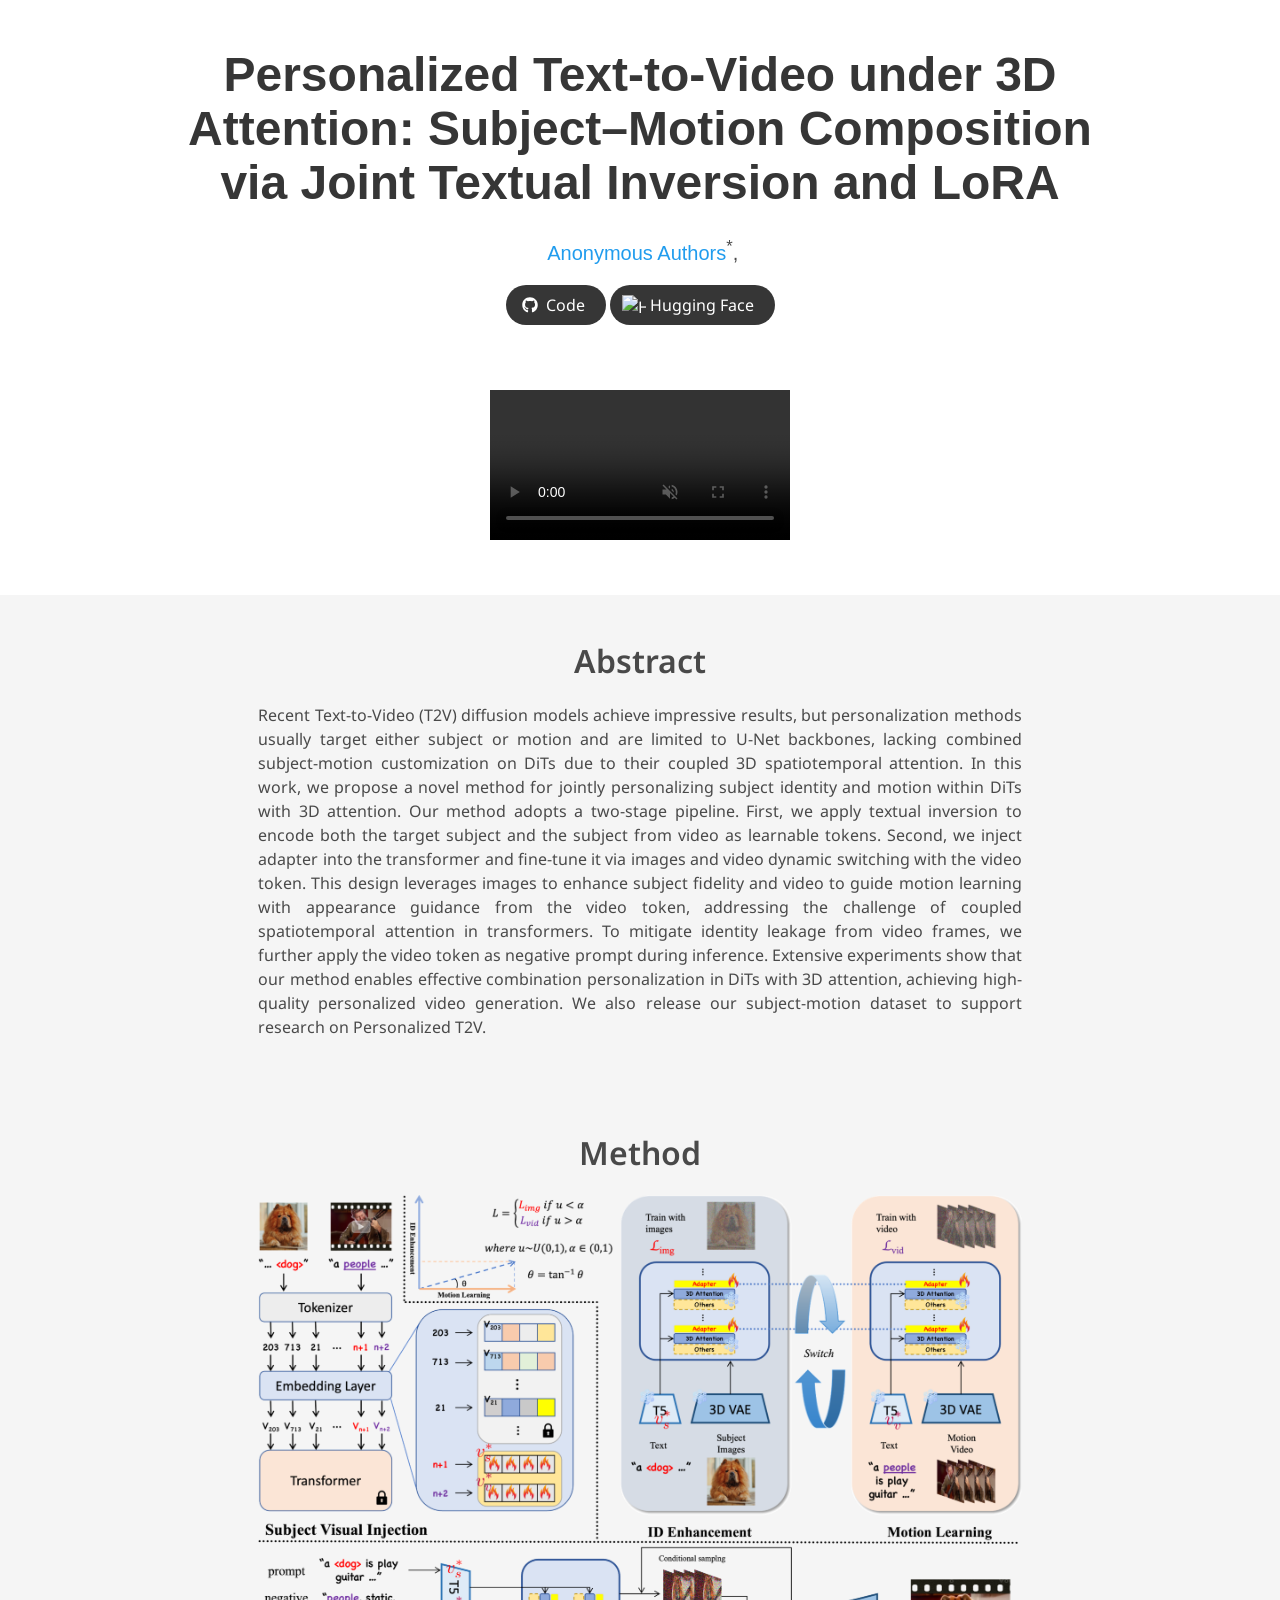
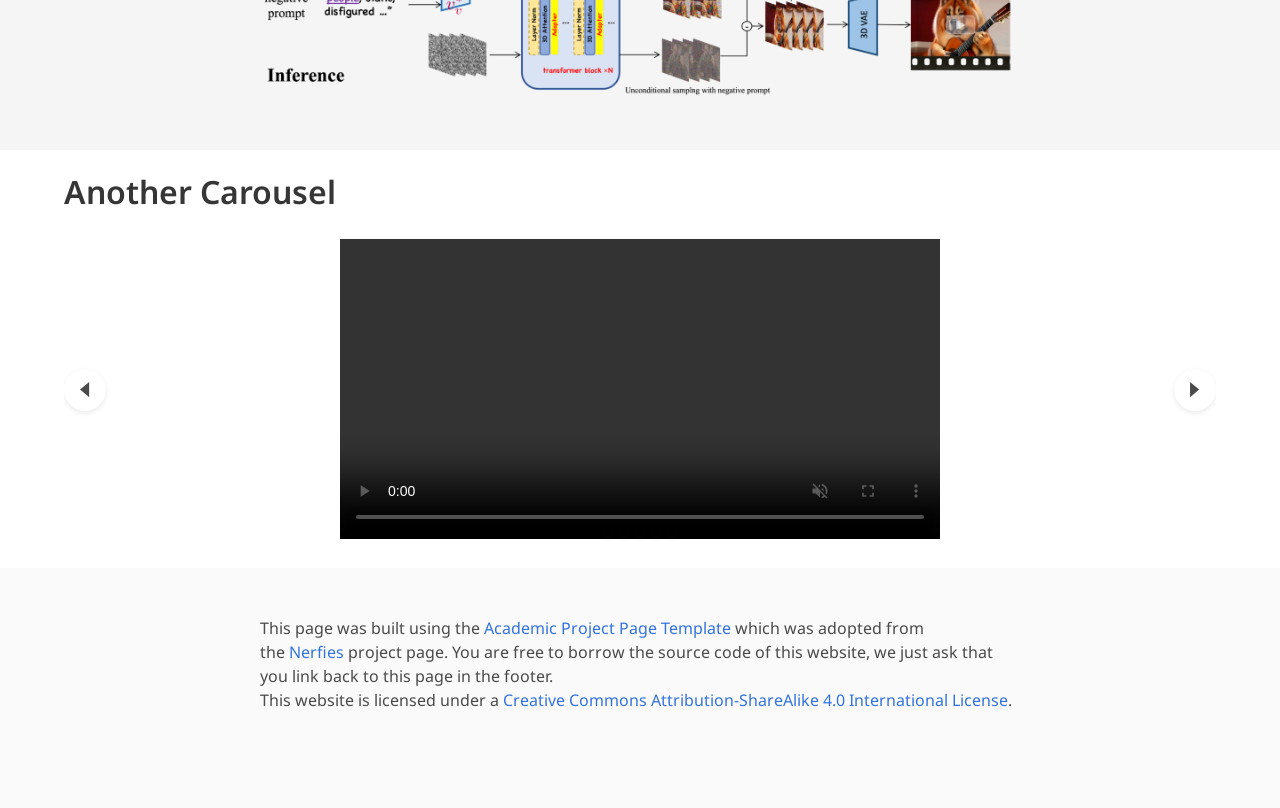
==== index.html @ 3ddd8b12 "Initial commit to Minus518 repo" ====
<!DOCTYPE html>
<html>
<head>
  <meta charset="utf-8">
  <!-- Meta tags for social media banners, these should be filled in appropriatly as they are your "business card" -->
  <!-- Replace the content tag with appropriate information -->
  <meta name="description" content="DESCRIPTION META TAG">
  <meta property="og:title" content="SOCIAL MEDIA TITLE TAG"/>
  <meta property="og:description" content="SOCIAL MEDIA DESCRIPTION TAG TAG"/>
  <meta property="og:url" content="URL OF THE WEBSITE"/>
  <!-- Path to banner image, should be in the path listed below. Optimal dimenssions are 1200X630-->
  <meta property="og:image" content="static/image/your_banner_image.png" />
  <meta property="og:image:width" content="1200"/>
  <meta property="og:image:height" content="630"/>


  <meta name="twitter:title" content="TWITTER BANNER TITLE META TAG">
  <meta name="twitter:description" content="TWITTER BANNER DESCRIPTION META TAG">
  <!-- Path to banner image, should be in the path listed below. Optimal dimenssions are 1200X600-->
  <meta name="twitter:image" content="static/images/your_twitter_banner_image.png">
  <meta name="twitter:card" content="summary_large_image">
  <!-- Keywords for your paper to be indexed by-->
  <meta name="keywords" content="KEYWORDS SHOULD BE PLACED HERE">
  <meta name="viewport" content="width=device-width, initial-scale=1">


  <title>Personalized Text-to-Video under 3D Attention: Subject–Motion Composition via Joint Textual Inversion and LoRA</title>
  <link rel="icon" type="image/x-icon" href="https://huggingface.co/front/assets/huggingface_logo-noborder.svg">
  <link href="https://fonts.googleapis.com/css?family=Google+Sans|Noto+Sans|Castoro"
  rel="stylesheet">

  <link rel="stylesheet" href="static/css/bulma.min.css">
  <link rel="stylesheet" href="static/css/bulma-carousel.min.css">
  <link rel="stylesheet" href="static/css/bulma-slider.min.css">
  <link rel="stylesheet" href="static/css/fontawesome.all.min.css">
  <!-- <link rel="stylesheet" href="https://cdnjs.cloudflare.com/ajax/libs/font-awesome/6.5.0/css/all.min.css"> -->
  <link rel="stylesheet"
  href="https://cdn.jsdelivr.net/gh/jpswalsh/academicons@1/css/academicons.min.css">
  <link rel="stylesheet" href="static/css/index.css">

  <script src="https://ajax.googleapis.com/ajax/libs/jquery/3.5.1/jquery.min.js"></script>
  <script src="https://documentcloud.adobe.com/view-sdk/main.js"></script>
  <script defer src="static/js/fontawesome.all.min.js"></script>
  <script src="static/js/bulma-carousel.min.js"></script>
  <script src="static/js/bulma-slider.min.js"></script>
  <script src="static/js/index.js"></script>
</head>
<body>


  <section class="hero">
    <div class="hero-body">
      <div class="container is-max-desktop">
        <div class="columns is-centered">
          <div class="column has-text-centered">
            <h1 class="title is-1 publication-title">Personalized Text-to-Video under 3D Attention: Subject–Motion Composition via Joint Textual Inversion and LoRA</h1>
            <div class="is-size-5 publication-authors">
              <!-- Paper authors -->
              <span class="author-block">
              </span>
                <span class="author-block">
                  <a href="SECOND AUTHOR PERSONAL LINK" target="_blank">Anonymous Authors</a><sup>*</sup>,</span>
                  <!-- <span class="author-block">
                    <a href="THIRD AUTHOR PERSONAL LINK" target="_blank">Third Author</a>
                  </span> -->
                  </div>

                  <!-- <div class="is-size-5 publication-authors">
                    <span class="author-block">Institution Name<br>Conferance name and year</span>
                    <span class="eql-cntrb"><small><br><sup>*</sup>Indicates Equal Contribution</small></span>
                  </div> -->

                  <div class="column has-text-centered">
                    <div class="publication-links">
                         <!-- Arxiv PDF link -->
                      <!-- <span class="link-block">
                        <a href="https://arxiv.org/pdf/<ARXIV PAPER ID>.pdf" target="_blank"
                        class="external-link button is-normal is-rounded is-dark">
                        <span class="icon">
                          <i class="fas fa-file-pdf"></i>
                        </span>
                        <span>Paper</span>
                      </a>
                    </span> -->

                    <!-- Supplementary PDF link -->
                    <!-- <span class="link-block">
                      <a href="static/pdfs/supplementary_material.pdf" target="_blank"
                      class="external-link button is-normal is-rounded is-dark">
                      <span class="icon">
                        <i class="fas fa-file-pdf"></i>
                      </span>
                      <span>Supplementary</span>
                    </a>
                  </span> -->

                  <!-- Github link -->
                  <span class="link-block">
                    <a href="https://anonymous.4open.science/r/demo-5180/" target="_blank"
                    class="external-link button is-normal is-rounded is-dark">
                    <span class="icon">
                      <i class="fab fa-github"></i>
                    </span>
                    <span>Code</span>
                  </a>
                </span>

                <!-- ArXiv abstract Link -->
                <span class="link-block">
                  <a href="https://huggingface.co/datasets/Minusone/subject_motion" target="_blank"
                    class="external-link button is-normal is-rounded is-dark">
                    <span class="icon">
                      <img src="https://huggingface.co/front/assets/huggingface_logo-noborder.svg" alt="Hugging Face" style="height:1.2em;vertical-align:middle;">
                    </span>
                    <span>Hugging Face</span>
                  </a>
                </span>
            </div>
          </div>
        </div>
      </div>
    </div>
  </div>
</section>


<!-- Teaser video-->
<section class="hero teaser">
  <div class="container is-max-desktop">
    <div class="hero-body">
      <video poster="" id="tree" autoplay controls muted loop height="100%">
        <!-- Your video here -->
        <source src="static/videos/show.mp4"
        type="video/mp4">
      </video>
      <!-- <h2 class="subtitle has-text-centered">
        Aliquam vitae elit ullamcorper tellus egestas pellentesque. Ut lacus tellus, maximus vel lectus at, placerat pretium mi. Maecenas dignissim tincidunt vestibulum. Sed consequat hendrerit nisl ut maximus. 
      </h2> -->
    </div>
  </div>
</section>
<!-- End teaser video -->

<!-- Paper abstract -->
<section class="section hero is-light">
  <div class="container is-max-desktop">
    <div class="columns is-centered has-text-centered">
      <div class="column is-four-fifths">
        <h2 class="title is-3">Abstract</h2>
        <div class="content has-text-justified">
          <p>
            Recent Text-to-Video (T2V) diffusion models achieve impressive results, but personalization methods usually target either subject or motion and are limited to U-Net backbones, lacking combined subject-motion customization on DiTs due to their coupled 3D spatiotemporal attention. In this work, we propose a novel method for jointly personalizing subject identity and motion within DiTs with 3D attention. Our method adopts a two-stage pipeline. First, we apply textual inversion to encode both the target subject and the subject from video as learnable tokens. Second, we inject adapter into the transformer and fine-tune it via images and video dynamic switching with the video token. This design leverages images to enhance subject fidelity and video to guide motion learning with appearance guidance from the video token, addressing the challenge of coupled spatiotemporal attention in transformers. To mitigate identity leakage from video frames, we further apply the video token as negative prompt during inference. Extensive experiments show that our method enables effective combination personalization in DiTs with 3D attention, achieving high-quality personalized video generation. We also release our subject-motion dataset to support research on Personalized T2V.
          </p>
        </div>
      </div>
    </div>
  </div>
</section>
<!-- End paper abstract -->

<!-- Method section -->
<section class="section hero is-light">
  <div class="container is-max-desktop">
    <div class="columns is-centered has-text-centered">
      <div class="column is-four-fifths">
        <h2 class="title is-3">Method</h2>
        <div class="content has-text-centered">
          <img src="static/images/method.png" alt="Method Overview" style="max-width:100%; height:auto;"/>
          <!-- 可在static/images/method.png替换为你的方法图片路径 -->
        </div>
      </div>
    </div>
  </div>
</section>
<!-- End method section -->



<!-- Video carousel -->
<section class="hero is-small">
  <div class="hero-body">
    <div class="container">
      <h2 class="title is-3">Another Carousel</h2>
      <div id="results-carousel" class="carousel results-carousel">
        <div class="item item-video1">
          <video poster="" id="video1" autoplay controls muted loop>
            <source src="static/videos/dog2_horse.mp4" type="video/mp4">
          </video>
        </div>
        <div class="item item-video2">
          <video poster="" id="video2" autoplay controls muted loop>
            <source src="static/videos/cat_guitar.mp4" type="video/mp4">
          </video>
        </div>
        <div class="item item-video3">
          <video poster="" id="video3" autoplay controls muted loop>
            <source src="static/videos/cat_surf.mp4" type="video/mp4">
          </video>
        </div>
        <div class="item item-video4">
          <video poster="" id="video4" autoplay controls muted loop>
            <source src="static/videos/stitch.mp4" type="video/mp4">
          </video>
        </div>
        <div class="item item-video5">
          <video poster="" id="video5" autoplay controls muted loop>
            <source src="static/videos/wolf.mp4" type="video/mp4">
          </video>
        </div>
        </div>
      </div>
    </div>
  </div>
</section>
<!-- End video carousel -->






<!-- Paper poster -->
<!-- <section class="hero is-small is-light">
  <div class="hero-body">
    <div class="container">
      <h2 class="title">Poster</h2>

      <iframe  src="static/pdfs/sample.pdf" width="100%" height="550">
          </iframe>
        
      </div>
    </div>
  </section> -->
<!--End paper poster -->




  <footer class="footer">
  <div class="container">
    <div class="columns is-centered">
      <div class="column is-8">
        <div class="content">

          <p>
            This page was built using the <a href="https://github.com/eliahuhorwitz/Academic-project-page-template" target="_blank">Academic Project Page Template</a> which was adopted from the <a href="https://nerfies.github.io" target="_blank">Nerfies</a> project page.
            You are free to borrow the source code of this website, we just ask that you link back to this page in the footer. <br> This website is licensed under a <a rel="license"  href="http://creativecommons.org/licenses/by-sa/4.0/" target="_blank">Creative
            Commons Attribution-ShareAlike 4.0 International License</a>.
          </p>

        </div>
      </div>
    </div>
  </div>
</footer>

<!-- Statcounter tracking code -->
  
<!-- You can add a tracker to track page visits by creating an account at statcounter.com -->

    <!-- End of Statcounter Code -->

  </body>
  </html>
---- static/css/index.css ----
body {
  font-family: 'Noto Sans', sans-serif;
}


.footer .icon-link {
    font-size: 25px;
    color: #000;
}

.link-block a {
    margin-top: 5px;
    margin-bottom: 5px;
}

.dnerf {
  font-variant: small-caps;
}


.teaser .hero-body {
  padding-top: 0;
  padding-bottom: 3rem;
}

.teaser {
  font-family: 'Google Sans', sans-serif;
}


.publication-title {
}

.publication-banner {
  max-height: parent;

}

.publication-banner video {
  position: relative;
  left: auto;
  top: auto;
  transform: none;
  object-fit: fit;
}

.publication-header .hero-body {
}

.publication-title {
    font-family: 'Google Sans', sans-serif;
}

.publication-authors {
    font-family: 'Google Sans', sans-serif;
}

.publication-venue {
    color: #555;
    width: fit-content;
    font-weight: bold;
}

.publication-awards {
    color: #ff3860;
    width: fit-content;
    font-weight: bolder;
}

.publication-authors {
}

.publication-authors a {
   color: hsl(204, 86%, 53%) !important;
}

.publication-authors a:hover {
    text-decoration: underline;
}

.author-block {
  display: inline-block;
}

.publication-banner img {
}

.publication-authors {
  /*color: #4286f4;*/
}

.publication-video {
    position: relative;
    width: 100%;
    height: 0;
    padding-bottom: 56.25%;

    overflow: hidden;
    border-radius: 10px !important;
}

.publication-video iframe {
    position: absolute;
    top: 0;
    left: 0;
    width: 100%;
    height: 100%;
}

.publication-body img {
}

.results-carousel {
  overflow: hidden;
  display: flex;
  justify-content: center;
  align-items: center;
  /* 新增：让轮播整体居中 */
  /* position: relative;  // 撤销 */
}

.results-carousel .item {
  margin: 5px;
  overflow: hidden;
  padding: 0;
  font-size: 0;
  display: flex;
  justify-content: center;
  align-items: center;
  /* 新增：让每个item居中 */
}

.results-carousel video {
  width: 100%;
  height: auto;
  max-width: 600px;
  max-height: 70vh;
  display: block;
  object-fit: contain;
  /* 关键：自适应且等比缩放，最大宽高限制 */
  background: #000;
}

.slider-pagination .slider-page {
  background: #000000;
}

.eql-cntrb { 
  font-size: smaller;
}
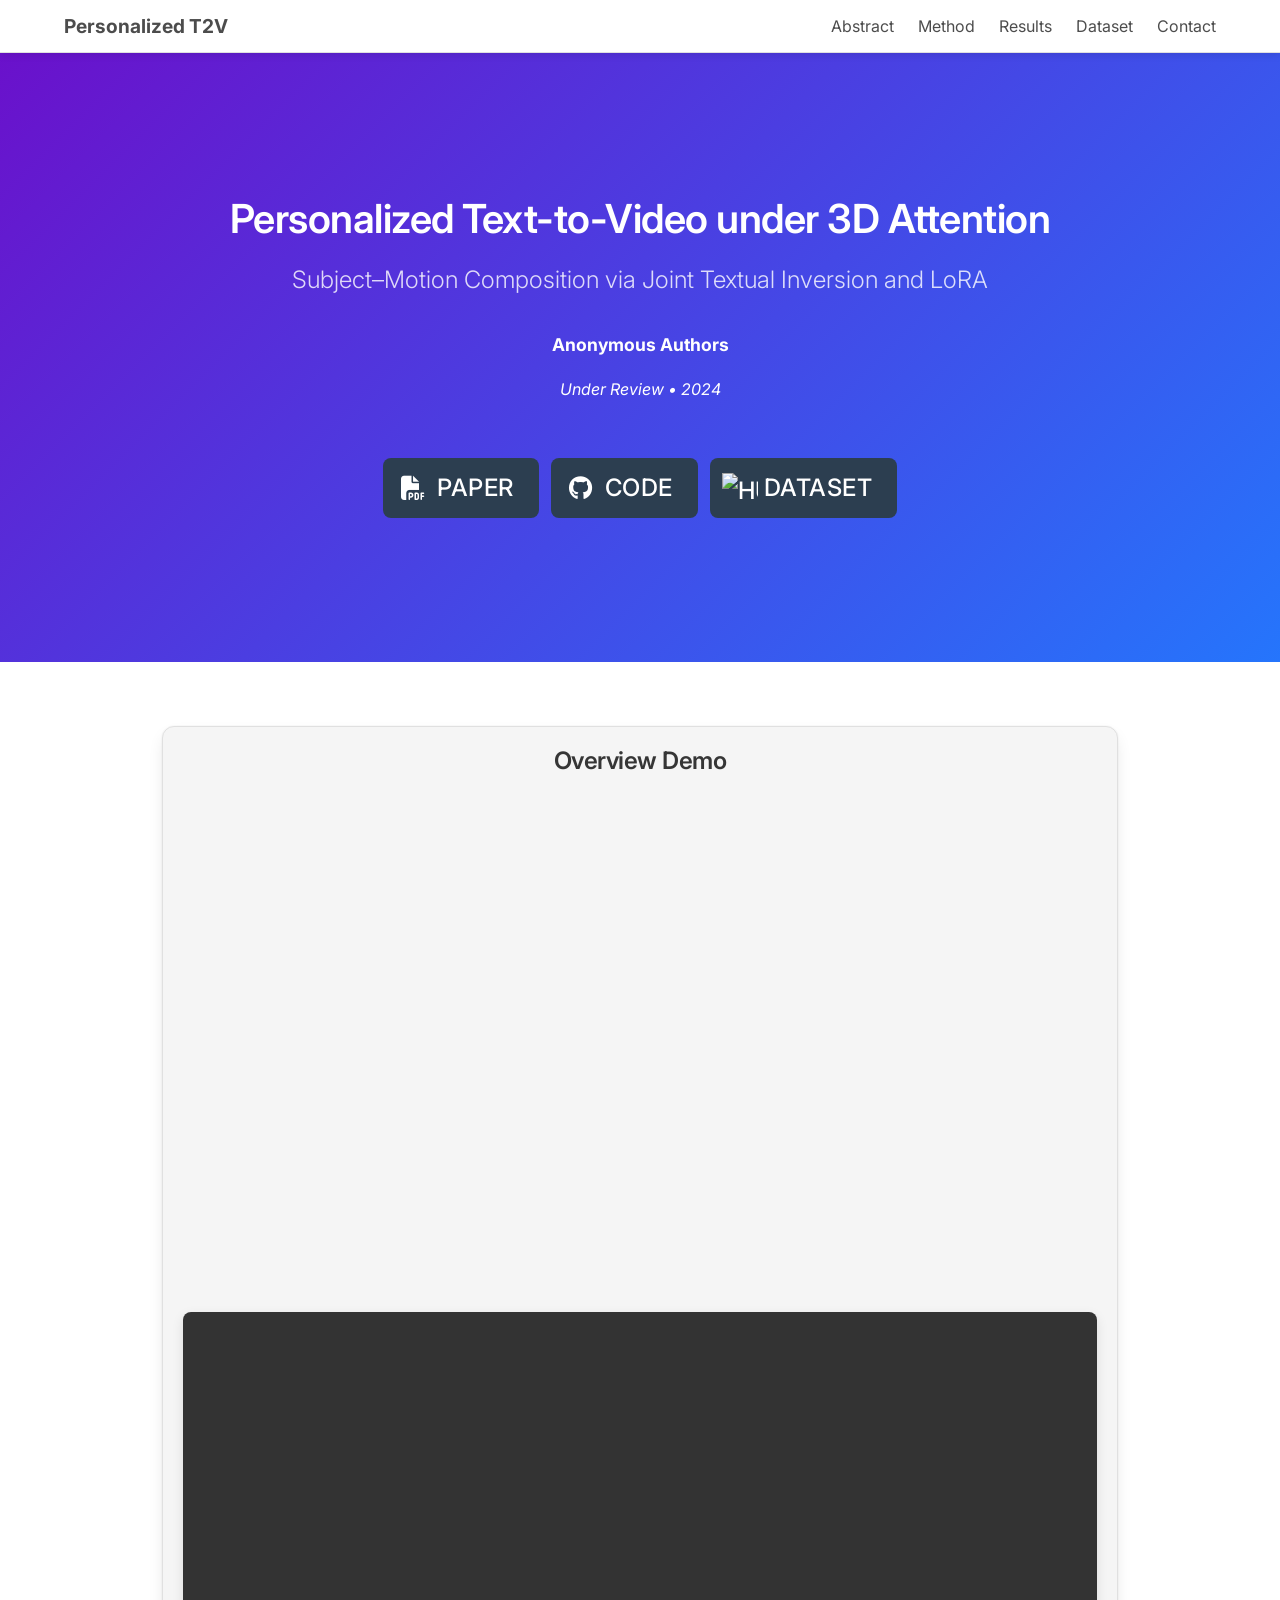
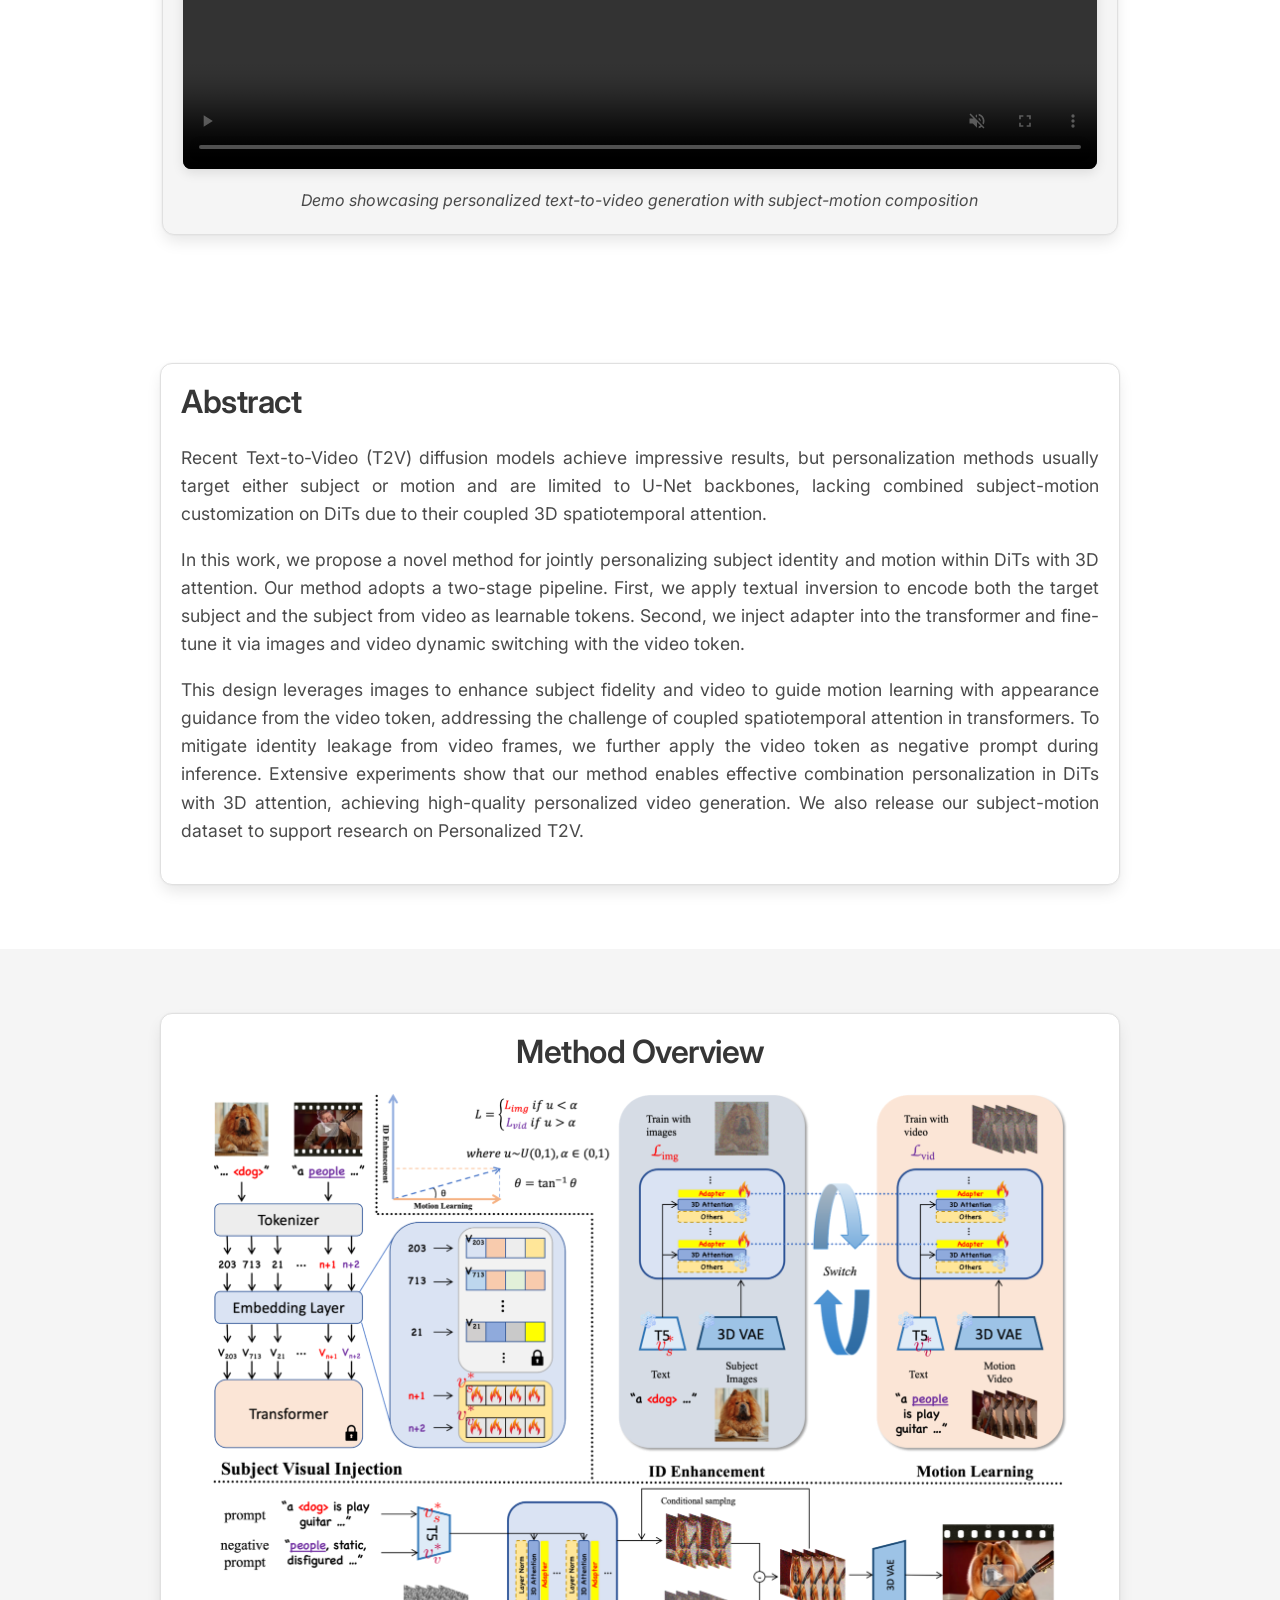
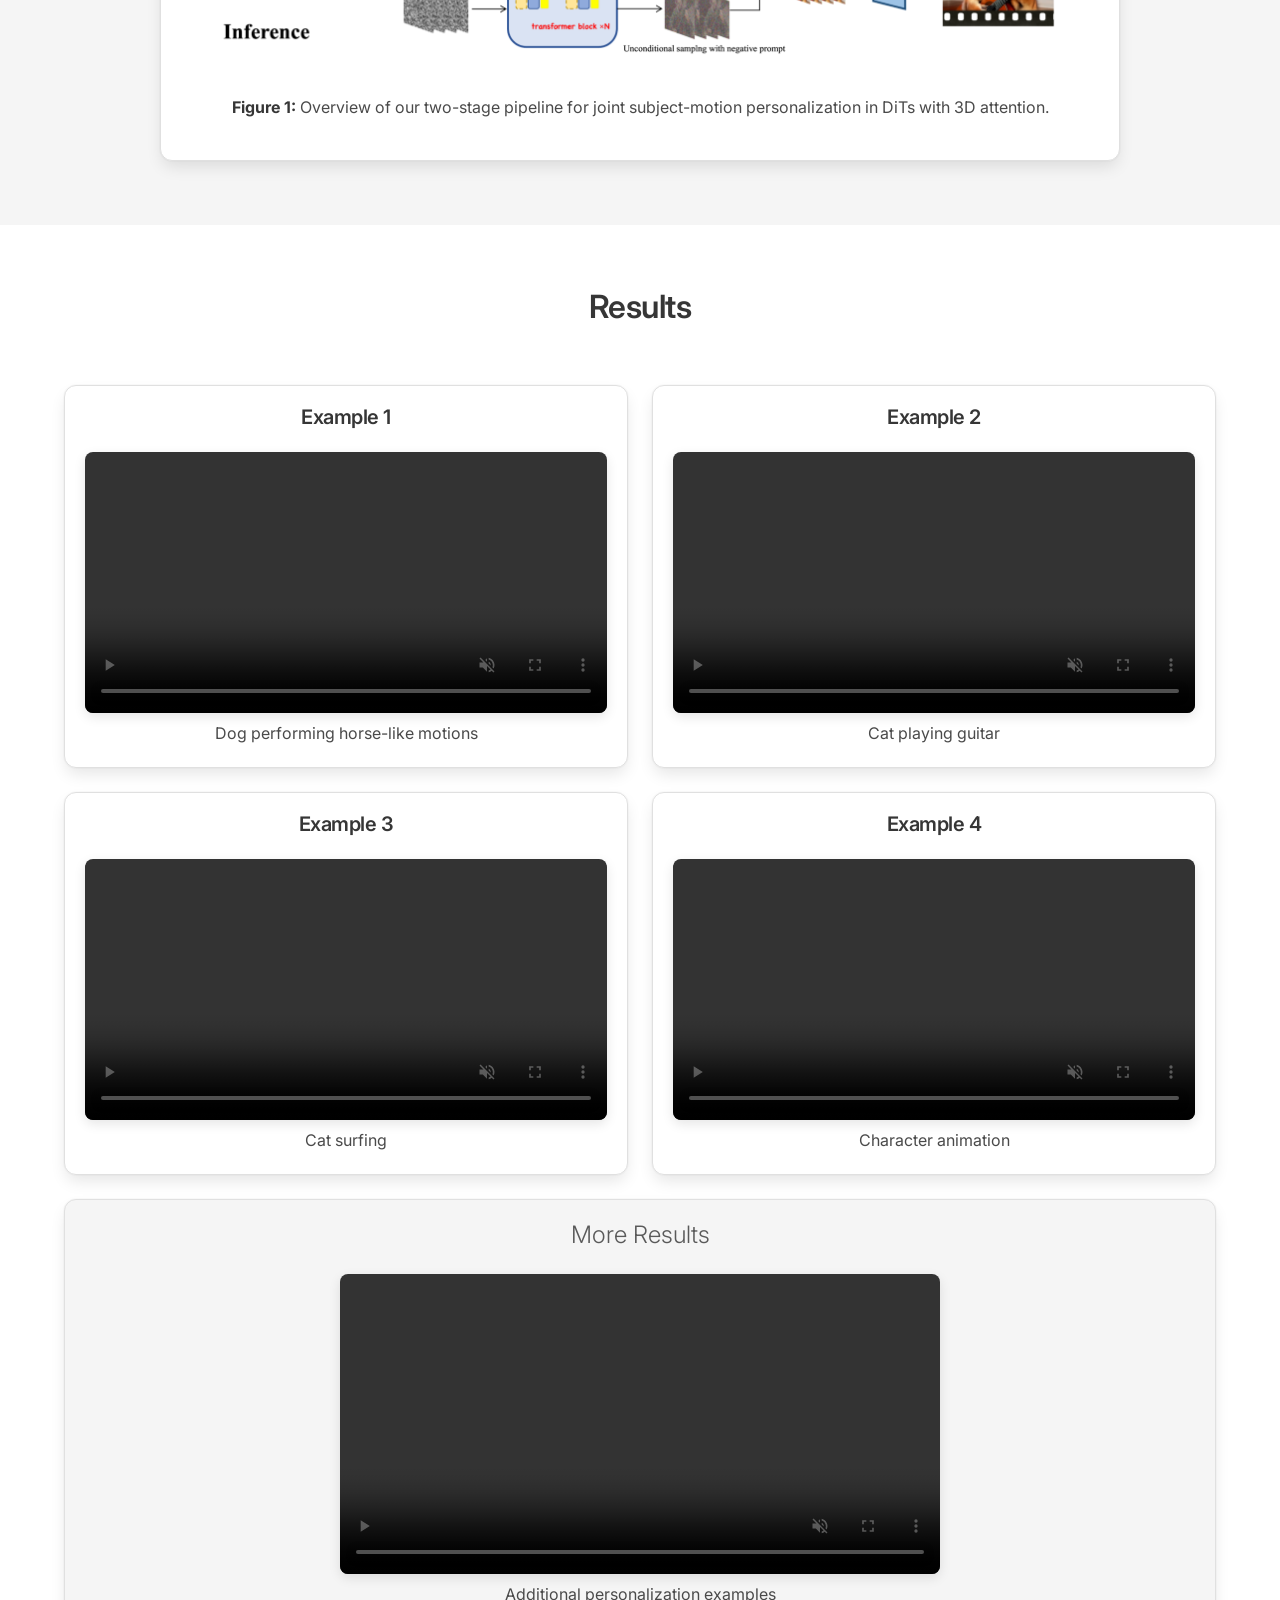
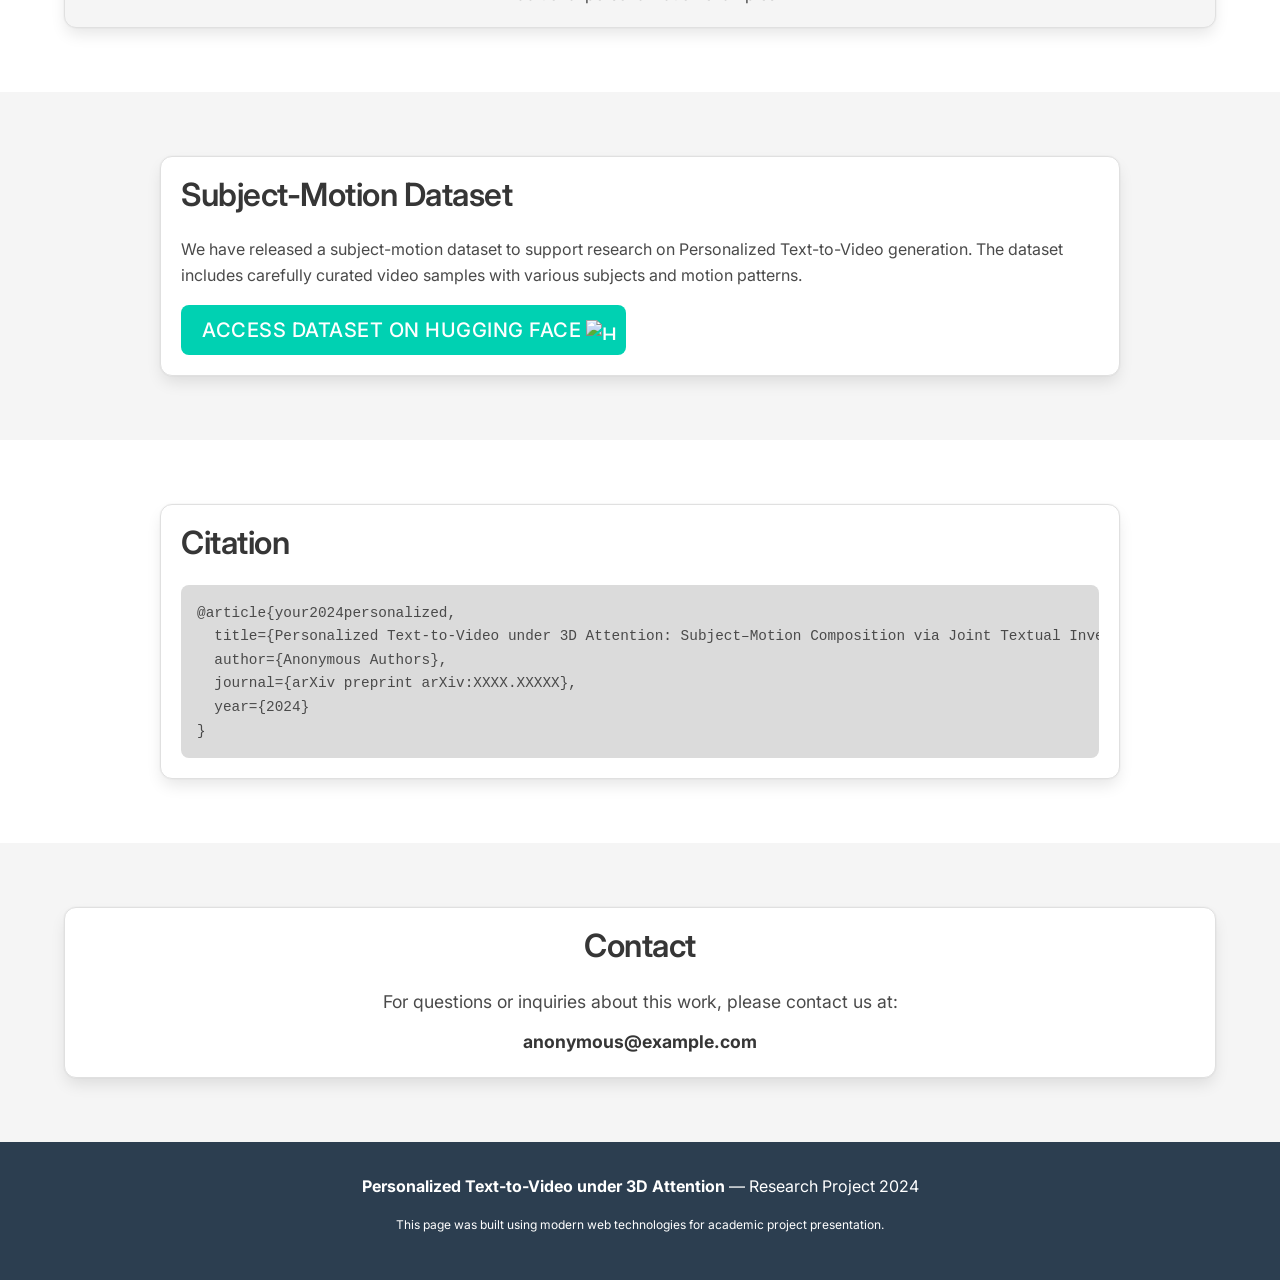
==== commit ad6affaf: "claude code改的第一版" ====
--- a/index.html
+++ b/index.html
@@ -1,264 +1,340 @@
 <!DOCTYPE html>
-<html>
+<html lang="en">
 <head>
-  <meta charset="utf-8">
-  <!-- Meta tags for social media banners, these should be filled in appropriatly as they are your "business card" -->
-  <!-- Replace the content tag with appropriate information -->
-  <meta name="description" content="DESCRIPTION META TAG">
-  <meta property="og:title" content="SOCIAL MEDIA TITLE TAG"/>
-  <meta property="og:description" content="SOCIAL MEDIA DESCRIPTION TAG TAG"/>
-  <meta property="og:url" content="URL OF THE WEBSITE"/>
-  <!-- Path to banner image, should be in the path listed below. Optimal dimenssions are 1200X630-->
-  <meta property="og:image" content="static/image/your_banner_image.png" />
+  <meta charset="UTF-8">
+  <meta name="viewport" content="width=device-width, initial-scale=1.0">
+
+  <!-- Meta tags for social media -->
+  <meta name="description" content="Personalized Text-to-Video under 3D Attention: Subject–Motion Composition via Joint Textual Inversion and LoRA. A novel method for jointly personalizing subject identity and motion within DiTs.">
+  <meta property="og:title" content="Personalized Text-to-Video under 3D Attention"/>
+  <meta property="og:description" content="A novel method for jointly personalizing subject identity and motion within Diffusion Transformers with 3D attention."/>
+  <meta property="og:url" content="https://your-project-page-url.com"/>
+  <meta property="og:image" content="static/images/banner.png" />
   <meta property="og:image:width" content="1200"/>
   <meta property="og:image:height" content="630"/>
 
-
-  <meta name="twitter:title" content="TWITTER BANNER TITLE META TAG">
-  <meta name="twitter:description" content="TWITTER BANNER DESCRIPTION META TAG">
-  <!-- Path to banner image, should be in the path listed below. Optimal dimenssions are 1200X600-->
-  <meta name="twitter:image" content="static/images/your_twitter_banner_image.png">
+  <meta name="twitter:title" content="Personalized Text-to-Video under 3D Attention">
+  <meta name="twitter:description" content="Joint subject-motion personalization in DiTs with 3D attention using textual inversion and LoRA.">
+  <meta name="twitter:image" content="static/images/banner.png">
   <meta name="twitter:card" content="summary_large_image">
-  <!-- Keywords for your paper to be indexed by-->
-  <meta name="keywords" content="KEYWORDS SHOULD BE PLACED HERE">
-  <meta name="viewport" content="width=device-width, initial-scale=1">
-
-
-  <title>Personalized Text-to-Video under 3D Attention: Subject–Motion Composition via Joint Textual Inversion and LoRA</title>
+
+  <meta name="keywords" content="text-to-video, diffusion models, 3D attention, personalization, LoRA, textual inversion">
+  <meta name="author" content="Anonymous Authors">
+
+  <title>Personalized Text-to-Video under 3D Attention</title>
+
+  <!-- Favicon -->
   <link rel="icon" type="image/x-icon" href="https://huggingface.co/front/assets/huggingface_logo-noborder.svg">
-  <link href="https://fonts.googleapis.com/css?family=Google+Sans|Noto+Sans|Castoro"
-  rel="stylesheet">
-
+
+  <!-- Fonts -->
+  <link href="https://fonts.googleapis.com/css2?family=Inter:wght@300;400;500;600;700&family=JetBrains+Mono:wght@400;500&display=swap" rel="stylesheet">
+  <link rel="stylesheet" href="https://cdnjs.cloudflare.com/ajax/libs/font-awesome/6.5.0/css/all.min.css">
+  <link rel="stylesheet" href="https://cdn.jsdelivr.net/gh/jpswalsh/academicons@1/css/academicons.min.css">
+
+  <!-- CSS Framework and Custom Styles -->
   <link rel="stylesheet" href="static/css/bulma.min.css">
   <link rel="stylesheet" href="static/css/bulma-carousel.min.css">
-  <link rel="stylesheet" href="static/css/bulma-slider.min.css">
-  <link rel="stylesheet" href="static/css/fontawesome.all.min.css">
-  <!-- <link rel="stylesheet" href="https://cdnjs.cloudflare.com/ajax/libs/font-awesome/6.5.0/css/all.min.css"> -->
-  <link rel="stylesheet"
-  href="https://cdn.jsdelivr.net/gh/jpswalsh/academicons@1/css/academicons.min.css">
   <link rel="stylesheet" href="static/css/index.css">
 
-  <script src="https://ajax.googleapis.com/ajax/libs/jquery/3.5.1/jquery.min.js"></script>
-  <script src="https://documentcloud.adobe.com/view-sdk/main.js"></script>
-  <script defer src="static/js/fontawesome.all.min.js"></script>
+  <!-- Scripts -->
+  <script src="https://ajax.googleapis.com/ajax/libs/jquery/3.6.0/jquery.min.js"></script>
   <script src="static/js/bulma-carousel.min.js"></script>
-  <script src="static/js/bulma-slider.min.js"></script>
-  <script src="static/js/index.js"></script>
+  <script defer src="static/js/index.js"></script>
 </head>
 <body>
-
-
-  <section class="hero">
+  <!-- Navigation -->
+  <nav class="navbar is-fixed-top is-light" role="navigation" aria-label="main navigation">
+    <div class="container">
+      <div class="navbar-brand">
+        <a class="navbar-item" href="#top">
+          <strong>Personalized T2V</strong>
+        </a>
+        <a role="button" class="navbar-burger" aria-label="menu" aria-expanded="false" data-target="navbarMenu">
+          <span aria-hidden="true"></span>
+          <span aria-hidden="true"></span>
+          <span aria-hidden="true"></span>
+        </a>
+      </div>
+
+      <div id="navbarMenu" class="navbar-menu">
+        <div class="navbar-end">
+          <a class="navbar-item" href="#abstract">Abstract</a>
+          <a class="navbar-item" href="#method">Method</a>
+          <a class="navbar-item" href="#results">Results</a>
+          <a class="navbar-item" href="#dataset">Dataset</a>
+          <a class="navbar-item" href="#contact">Contact</a>
+        </div>
+      </div>
+    </div>
+  </nav>
+
+  <!-- Hero Section -->
+  <section id="top" class="hero is-medium is-primary">
     <div class="hero-body">
-      <div class="container is-max-desktop">
-        <div class="columns is-centered">
-          <div class="column has-text-centered">
-            <h1 class="title is-1 publication-title">Personalized Text-to-Video under 3D Attention: Subject–Motion Composition via Joint Textual Inversion and LoRA</h1>
-            <div class="is-size-5 publication-authors">
-              <!-- Paper authors -->
-              <span class="author-block">
+      <div class="container has-text-centered">
+        <h1 class="title is-2 is-spaced">
+          Personalized Text-to-Video under 3D Attention
+        </h1>
+        <h2 class="subtitle is-4">
+          Subject–Motion Composition via Joint Textual Inversion and LoRA
+        </h2>
+
+        <div class="columns is-centered mt-5">
+          <div class="column is-8">
+            <div class="content">
+              <p class="is-size-5">
+                <strong>Anonymous Authors</strong>
+              </p>
+              <p class="is-size-6">
+                <em>Under Review • 2024</em>
+              </p>
+            </div>
+          </div>
+        </div>
+
+        <!-- Project Links -->
+        <div class="field is-grouped is-grouped-centered mt-5">
+          <p class="control">
+            <a class="button is-large is-dark" href="#" target="_blank">
+              <span class="icon">
+                <i class="fas fa-file-pdf"></i>
               </span>
-                <span class="author-block">
-                  <a href="SECOND AUTHOR PERSONAL LINK" target="_blank">Anonymous Authors</a><sup>*</sup>,</span>
-                  <!-- <span class="author-block">
-                    <a href="THIRD AUTHOR PERSONAL LINK" target="_blank">Third Author</a>
-                  </span> -->
-                  </div>
-
-                  <!-- <div class="is-size-5 publication-authors">
-                    <span class="author-block">Institution Name<br>Conferance name and year</span>
-                    <span class="eql-cntrb"><small><br><sup>*</sup>Indicates Equal Contribution</small></span>
-                  </div> -->
-
-                  <div class="column has-text-centered">
-                    <div class="publication-links">
-                         <!-- Arxiv PDF link -->
-                      <!-- <span class="link-block">
-                        <a href="https://arxiv.org/pdf/<ARXIV PAPER ID>.pdf" target="_blank"
-                        class="external-link button is-normal is-rounded is-dark">
-                        <span class="icon">
-                          <i class="fas fa-file-pdf"></i>
-                        </span>
-                        <span>Paper</span>
-                      </a>
-                    </span> -->
-
-                    <!-- Supplementary PDF link -->
-                    <!-- <span class="link-block">
-                      <a href="static/pdfs/supplementary_material.pdf" target="_blank"
-                      class="external-link button is-normal is-rounded is-dark">
-                      <span class="icon">
-                        <i class="fas fa-file-pdf"></i>
-                      </span>
-                      <span>Supplementary</span>
-                    </a>
-                  </span> -->
-
-                  <!-- Github link -->
-                  <span class="link-block">
-                    <a href="https://anonymous.4open.science/r/demo-5180/" target="_blank"
-                    class="external-link button is-normal is-rounded is-dark">
-                    <span class="icon">
-                      <i class="fab fa-github"></i>
-                    </span>
-                    <span>Code</span>
-                  </a>
-                </span>
-
-                <!-- ArXiv abstract Link -->
-                <span class="link-block">
-                  <a href="https://huggingface.co/datasets/Minusone/subject_motion" target="_blank"
-                    class="external-link button is-normal is-rounded is-dark">
-                    <span class="icon">
-                      <img src="https://huggingface.co/front/assets/huggingface_logo-noborder.svg" alt="Hugging Face" style="height:1.2em;vertical-align:middle;">
-                    </span>
-                    <span>Hugging Face</span>
-                  </a>
-                </span>
-            </div>
-          </div>
-        </div>
-      </div>
-    </div>
-  </div>
-</section>
-
-
-<!-- Teaser video-->
-<section class="hero teaser">
-  <div class="container is-max-desktop">
-    <div class="hero-body">
-      <video poster="" id="tree" autoplay controls muted loop height="100%">
-        <!-- Your video here -->
-        <source src="static/videos/show.mp4"
-        type="video/mp4">
-      </video>
-      <!-- <h2 class="subtitle has-text-centered">
-        Aliquam vitae elit ullamcorper tellus egestas pellentesque. Ut lacus tellus, maximus vel lectus at, placerat pretium mi. Maecenas dignissim tincidunt vestibulum. Sed consequat hendrerit nisl ut maximus. 
-      </h2> -->
-    </div>
-  </div>
-</section>
-<!-- End teaser video -->
-
-<!-- Paper abstract -->
-<section class="section hero is-light">
-  <div class="container is-max-desktop">
-    <div class="columns is-centered has-text-centered">
-      <div class="column is-four-fifths">
+              <span>Paper</span>
+            </a>
+          </p>
+          <p class="control">
+            <a class="button is-large is-dark" href="https://anonymous.4open.science/r/demo-5180/" target="_blank">
+              <span class="icon">
+                <i class="fab fa-github"></i>
+              </span>
+              <span>Code</span>
+            </a>
+          </p>
+          <p class="control">
+            <a class="button is-large is-dark" href="https://huggingface.co/datasets/Minusone/subject_motion" target="_blank">
+              <span class="icon">
+                <img src="https://huggingface.co/front/assets/huggingface_logo-noborder.svg" alt="Hugging Face" style="height: 1.2em; vertical-align: middle;">
+              </span>
+              <span>Dataset</span>
+            </a>
+          </p>
+        </div>
+      </div>
+    </div>
+  </section>
+
+  <!-- Demo Video Section -->
+  <section class="section">
+    <div class="container">
+      <div class="columns is-centered">
+        <div class="column is-10">
+          <div class="box has-background-light">
+            <h3 class="title is-4 has-text-centered mb-5">Overview Demo</h3>
+            <figure class="image is-16by9">
+              <video id="demo-video" controls muted loop poster="">
+                <source src="static/videos/show.mp4" type="video/mp4">
+                Your browser does not support the video tag.
+              </video>
+            </figure>
+            <p class="has-text-centered mt-3">
+              <em>Demo showcasing personalized text-to-video generation with subject-motion composition</em>
+            </p>
+          </div>
+        </div>
+      </div>
+    </div>
+  </section>
+
+  <!-- Abstract Section -->
+  <section id="abstract" class="section">
+    <div class="container is-max-desktop">
+      <div class="box">
         <h2 class="title is-3">Abstract</h2>
-        <div class="content has-text-justified">
+        <div class="content is-size-5 has-text-justified">
           <p>
-            Recent Text-to-Video (T2V) diffusion models achieve impressive results, but personalization methods usually target either subject or motion and are limited to U-Net backbones, lacking combined subject-motion customization on DiTs due to their coupled 3D spatiotemporal attention. In this work, we propose a novel method for jointly personalizing subject identity and motion within DiTs with 3D attention. Our method adopts a two-stage pipeline. First, we apply textual inversion to encode both the target subject and the subject from video as learnable tokens. Second, we inject adapter into the transformer and fine-tune it via images and video dynamic switching with the video token. This design leverages images to enhance subject fidelity and video to guide motion learning with appearance guidance from the video token, addressing the challenge of coupled spatiotemporal attention in transformers. To mitigate identity leakage from video frames, we further apply the video token as negative prompt during inference. Extensive experiments show that our method enables effective combination personalization in DiTs with 3D attention, achieving high-quality personalized video generation. We also release our subject-motion dataset to support research on Personalized T2V.
-          </p>
-        </div>
-      </div>
-    </div>
-  </div>
-</section>
-<!-- End paper abstract -->
-
-<!-- Method section -->
-<section class="section hero is-light">
-  <div class="container is-max-desktop">
-    <div class="columns is-centered has-text-centered">
-      <div class="column is-four-fifths">
-        <h2 class="title is-3">Method</h2>
-        <div class="content has-text-centered">
-          <img src="static/images/method.png" alt="Method Overview" style="max-width:100%; height:auto;"/>
-          <!-- 可在static/images/method.png替换为你的方法图片路径 -->
-        </div>
-      </div>
-    </div>
-  </div>
-</section>
-<!-- End method section -->
-
-
-
-<!-- Video carousel -->
-<section class="hero is-small">
-  <div class="hero-body">
+            Recent Text-to-Video (T2V) diffusion models achieve impressive results, but personalization methods usually target either subject or motion and are limited to U-Net backbones, lacking combined subject-motion customization on DiTs due to their coupled 3D spatiotemporal attention.
+          </p>
+          <p>
+            In this work, we propose a novel method for jointly personalizing subject identity and motion within DiTs with 3D attention. Our method adopts a two-stage pipeline. First, we apply textual inversion to encode both the target subject and the subject from video as learnable tokens. Second, we inject adapter into the transformer and fine-tune it via images and video dynamic switching with the video token.
+          </p>
+          <p>
+            This design leverages images to enhance subject fidelity and video to guide motion learning with appearance guidance from the video token, addressing the challenge of coupled spatiotemporal attention in transformers. To mitigate identity leakage from video frames, we further apply the video token as negative prompt during inference. Extensive experiments show that our method enables effective combination personalization in DiTs with 3D attention, achieving high-quality personalized video generation. We also release our subject-motion dataset to support research on Personalized T2V.
+          </p>
+        </div>
+      </div>
+    </div>
+  </section>
+
+  <!-- Method Section -->
+  <section id="method" class="section has-background-light">
+    <div class="container is-max-desktop">
+      <div class="box">
+        <h2 class="title is-3 has-text-centered">Method Overview</h2>
+        <div class="content">
+          <figure class="image">
+            <img src="static/images/method.png" alt="Method Overview" style="max-width: 100%; height: auto;">
+          </figure>
+          <div class="has-text-centered mt-4">
+            <p class="is-size-6">
+              <strong>Figure 1:</strong> Overview of our two-stage pipeline for joint subject-motion personalization in DiTs with 3D attention.
+            </p>
+          </div>
+        </div>
+      </div>
+    </div>
+  </section>
+
+  <!-- Results Section -->
+  <section id="results" class="section">
     <div class="container">
-      <h2 class="title is-3">Another Carousel</h2>
-      <div id="results-carousel" class="carousel results-carousel">
-        <div class="item item-video1">
-          <video poster="" id="video1" autoplay controls muted loop>
-            <source src="static/videos/dog2_horse.mp4" type="video/mp4">
-          </video>
-        </div>
-        <div class="item item-video2">
-          <video poster="" id="video2" autoplay controls muted loop>
-            <source src="static/videos/cat_guitar.mp4" type="video/mp4">
-          </video>
-        </div>
-        <div class="item item-video3">
-          <video poster="" id="video3" autoplay controls muted loop>
-            <source src="static/videos/cat_surf.mp4" type="video/mp4">
-          </video>
-        </div>
-        <div class="item item-video4">
-          <video poster="" id="video4" autoplay controls muted loop>
-            <source src="static/videos/stitch.mp4" type="video/mp4">
-          </video>
-        </div>
-        <div class="item item-video5">
-          <video poster="" id="video5" autoplay controls muted loop>
-            <source src="static/videos/wolf.mp4" type="video/mp4">
-          </video>
-        </div>
-        </div>
-      </div>
-    </div>
-  </div>
-</section>
-<!-- End video carousel -->
-
-
-
-
-
-
-<!-- Paper poster -->
-<!-- <section class="hero is-small is-light">
-  <div class="hero-body">
+      <h2 class="title is-3 has-text-centered mb-6">Results</h2>
+
+      <div class="columns is-multiline">
+        <div class="column is-6">
+          <div class="box">
+            <h3 class="title is-5 has-text-centered">Example 1</h3>
+            <video class="result-video" controls muted loop>
+              <source src="static/videos/dog2_horse.mp4" type="video/mp4">
+            </video>
+            <p class="has-text-centered mt-2">Dog performing horse-like motions</p>
+          </div>
+        </div>
+
+        <div class="column is-6">
+          <div class="box">
+            <h3 class="title is-5 has-text-centered">Example 2</h3>
+            <video class="result-video" controls muted loop>
+              <source src="static/videos/cat_guitar.mp4" type="video/mp4">
+            </video>
+            <p class="has-text-centered mt-2">Cat playing guitar</p>
+          </div>
+        </div>
+
+        <div class="column is-6">
+          <div class="box">
+            <h3 class="title is-5 has-text-centered">Example 3</h3>
+            <video class="result-video" controls muted loop>
+              <source src="static/videos/cat_surf.mp4" type="video/mp4">
+            </video>
+            <p class="has-text-centered mt-2">Cat surfing</p>
+          </div>
+        </div>
+
+        <div class="column is-6">
+          <div class="box">
+            <h3 class="title is-5 has-text-centered">Example 4</h3>
+            <video class="result-video" controls muted loop>
+              <source src="static/videos/stitch.mp4" type="video/mp4">
+            </video>
+            <p class="has-text-centered mt-2">Character animation</p>
+          </div>
+        </div>
+      </div>
+
+      <!-- Additional Results -->
+      <div class="box has-background-light">
+        <h3 class="subtitle is-4 has-text-centered">More Results</h3>
+        <video class="result-video" controls muted loop style="max-width: 600px; margin: 0 auto; display: block;">
+          <source src="static/videos/wolf.mp4" type="video/mp4">
+        </video>
+        <p class="has-text-centered mt-2">Additional personalization examples</p>
+      </div>
+    </div>
+  </section>
+
+  <!-- Dataset Section -->
+  <section id="dataset" class="section has-background-light">
+    <div class="container is-max-desktop">
+      <div class="box">
+        <h2 class="title is-3">Subject-Motion Dataset</h2>
+        <div class="content">
+          <p>We have released a subject-motion dataset to support research on Personalized Text-to-Video generation. The dataset includes carefully curated video samples with various subjects and motion patterns.</p>
+          <a class="button is-primary is-medium" href="https://huggingface.co/datasets/Minusone/subject_motion" target="_blank">
+            <span>Access Dataset on Hugging Face</span>
+            <span class="icon">
+              <img src="https://huggingface.co/front/assets/huggingface_logo-noborder.svg" alt="Hugging Face" style="height: 1em;">
+            </span>
+          </a>
+        </div>
+      </div>
+    </div>
+  </section>
+
+  <!-- Citation Section -->
+  <section class="section">
+    <div class="container is-max-desktop">
+      <div class="box">
+        <h2 class="title is-3">Citation</h2>
+        <div class="content">
+          <pre class="has-background-grey-lighter p-4" style="overflow-x: auto;"><code>@article{your2024personalized,
+  title={Personalized Text-to-Video under 3D Attention: Subject–Motion Composition via Joint Textual Inversion and LoRA},
+  author={Anonymous Authors},
+  journal={arXiv preprint arXiv:XXXX.XXXXX},
+  year={2024}
+}</code></pre>
+        </div>
+      </div>
+    </div>
+  </section>
+
+  <!-- Contact Section -->
+  <section id="contact" class="section has-background-light">
+    <div class="container has-text-centered">
+      <div class="box">
+        <h2 class="title is-3">Contact</h2>
+        <p class="is-size-5">
+          For questions or inquiries about this work, please contact us at:
+        </p>
+        <p class="is-size-5 mt-3">
+          <strong>anonymous@example.com</strong>
+        </p>
+      </div>
+    </div>
+  </section>
+
+  <!-- Footer -->
+  <footer class="footer">
     <div class="container">
-      <h2 class="title">Poster</h2>
-
-      <iframe  src="static/pdfs/sample.pdf" width="100%" height="550">
-          </iframe>
-        
-      </div>
-    </div>
-  </section> -->
-<!--End paper poster -->
-
-
-
-
-  <footer class="footer">
-  <div class="container">
-    <div class="columns is-centered">
-      <div class="column is-8">
-        <div class="content">
-
-          <p>
-            This page was built using the <a href="https://github.com/eliahuhorwitz/Academic-project-page-template" target="_blank">Academic Project Page Template</a> which was adopted from the <a href="https://nerfies.github.io" target="_blank">Nerfies</a> project page.
-            You are free to borrow the source code of this website, we just ask that you link back to this page in the footer. <br> This website is licensed under a <a rel="license"  href="http://creativecommons.org/licenses/by-sa/4.0/" target="_blank">Creative
-            Commons Attribution-ShareAlike 4.0 International License</a>.
-          </p>
-
-        </div>
-      </div>
-    </div>
-  </div>
-</footer>
-
-<!-- Statcounter tracking code -->
-  
-<!-- You can add a tracker to track page visits by creating an account at statcounter.com -->
-
-    <!-- End of Statcounter Code -->
-
-  </body>
-  </html>
+      <div class="content has-text-centered">
+        <p>
+          <strong>Personalized Text-to-Video under 3D Attention</strong> — Research Project 2024
+        </p>
+        <p class="is-size-7">
+          This page was built using modern web technologies for academic project presentation.
+        </p>
+      </div>
+    </div>
+  </footer>
+
+  <!-- Smooth scrolling -->
+  <script>
+    document.querySelectorAll('a[href^="#"]').forEach(anchor => {
+      anchor.addEventListener('click', function (e) {
+        e.preventDefault();
+        const target = document.querySelector(this.getAttribute('href'));
+        if (target) {
+          target.scrollIntoView({
+            behavior: 'smooth',
+            block: 'start'
+          });
+        }
+      });
+    });
+
+    // Mobile menu toggle
+    document.addEventListener('DOMContentLoaded', () => {
+      const $navbarBurgers = Array.prototype.slice.call(document.querySelectorAll('.navbar-burger'), 0);
+      if ($navbarBurgers.length > 0) {
+        $navbarBurgers.forEach(el => {
+          el.addEventListener('click', () => {
+            const target = el.dataset.target;
+            const $target = document.getElementById(target);
+            el.classList.toggle('is-active');
+            $target.classList.toggle('is-active');
+          });
+        });
+      }
+    });
+  </script>
+</body>
+</html>
--- a/static/css/index.css
+++ b/static/css/index.css
@@ -1,152 +1,287 @@
+/* Custom CSS for Academic Project Page */
+
+/* Color scheme */
+:root {
+  --primary-color: #6a11cb;
+  --primary-gradient: linear-gradient(135deg, #6a11cb 0%, #2575fc 100%);
+  --secondary-color: #2c3e50;
+  --accent-color: #e74c3c;
+  --text-color: #333;
+  --bg-light: #f8f9fa;
+  --border-color: #e0e0e0;
+}
+
+/* Global styles */
+* {
+  box-sizing: border-box;
+}
+
+html {
+  scroll-behavior: smooth;
+}
+
 body {
-  font-family: 'Noto Sans', sans-serif;
-}
-
-
-.footer .icon-link {
-    font-size: 25px;
-    color: #000;
-}
-
-.link-block a {
-    margin-top: 5px;
-    margin-bottom: 5px;
-}
-
-.dnerf {
-  font-variant: small-caps;
-}
-
-
-.teaser .hero-body {
-  padding-top: 0;
-  padding-bottom: 3rem;
-}
-
-.teaser {
-  font-family: 'Google Sans', sans-serif;
-}
-
+  font-family: 'Inter', -apple-system, BlinkMacSystemFont, 'Segoe UI', Roboto, sans-serif;
+  color: var(--text-color);
+  line-height: 1.6;
+  padding-top: 52px; /* For fixed navbar */
+}
+
+/* Navigation */
+.navbar {
+  background: rgba(255, 255, 255, 0.95) !important;
+  backdrop-filter: blur(10px);
+  box-shadow: 0 2px 8px rgba(0,0,0,0.1);
+  border-bottom: 1px solid var(--border-color);
+}
+
+.navbar-brand {
+  font-weight: 600;
+  font-size: 1.2rem;
+}
+
+.navbar-item:hover {
+  background-color: transparent !important;
+  color: var(--primary-color) !important;
+}
+
+/* Hero section */
+.hero.is-primary {
+  background: var(--primary-gradient);
+}
+
+.hero-body {
+  padding: 3rem 1.5rem;
+}
 
 .publication-title {
-}
-
-.publication-banner {
-  max-height: parent;
-
-}
-
-.publication-banner video {
-  position: relative;
-  left: auto;
-  top: auto;
-  transform: none;
-  object-fit: fit;
-}
-
-.publication-header .hero-body {
-}
-
-.publication-title {
-    font-family: 'Google Sans', sans-serif;
-}
-
-.publication-authors {
-    font-family: 'Google Sans', sans-serif;
-}
-
-.publication-venue {
-    color: #555;
-    width: fit-content;
-    font-weight: bold;
-}
-
-.publication-awards {
-    color: #ff3860;
-    width: fit-content;
-    font-weight: bolder;
-}
-
-.publication-authors {
-}
-
-.publication-authors a {
-   color: hsl(204, 86%, 53%) !important;
-}
-
-.publication-authors a:hover {
-    text-decoration: underline;
-}
-
-.author-block {
-  display: inline-block;
-}
-
-.publication-banner img {
-}
-
-.publication-authors {
-  /*color: #4286f4;*/
-}
-
-.publication-video {
-    position: relative;
-    width: 100%;
-    height: 0;
-    padding-bottom: 56.25%;
-
-    overflow: hidden;
-    border-radius: 10px !important;
-}
-
-.publication-video iframe {
-    position: absolute;
-    top: 0;
-    left: 0;
-    width: 100%;
-    height: 100%;
-}
-
-.publication-body img {
-}
-
-.results-carousel {
+  font-size: 2.5rem !important;
+  font-weight: 700;
+  line-height: 1.2;
+  margin-bottom: 1rem !important;
+}
+
+.subtitle {
+  font-weight: 300;
+  opacity: 0.9;
+}
+
+/* Buttons */
+.button {
+  border-radius: 8px !important;
+  font-weight: 500;
+  transition: all 0.3s ease;
+  text-transform: uppercase;
+  letter-spacing: 0.5px;
+  font-size: 0.9rem;
+}
+
+.button:hover {
+  transform: translateY(-2px);
+  box-shadow: 0 4px 12px rgba(0,0,0,0.15);
+}
+
+.button.is-dark {
+  background: var(--secondary-color);
+}
+
+/* Sections */
+.section {
+  padding: 4rem 1.5rem;
+}
+
+.box {
+  border-radius: 12px;
+  border: 1px solid var(--border-color);
+  transition: all 0.3s ease;
   overflow: hidden;
-  display: flex;
-  justify-content: center;
-  align-items: center;
-  /* 新增：让轮播整体居中 */
-  /* position: relative;  // 撤销 */
-}
-
-.results-carousel .item {
-  margin: 5px;
-  overflow: hidden;
-  padding: 0;
-  font-size: 0;
-  display: flex;
-  justify-content: center;
-  align-items: center;
-  /* 新增：让每个item居中 */
-}
-
-.results-carousel video {
+}
+
+.box:hover {
+  box-shadow: 0 8px 24px rgba(0,0,0,0.08);
+}
+
+/* Video styling */
+video {
   width: 100%;
   height: auto;
-  max-width: 600px;
-  max-height: 70vh;
-  display: block;
-  object-fit: contain;
-  /* 关键：自适应且等比缩放，最大宽高限制 */
-  background: #000;
-}
-
-.slider-pagination .slider-page {
-  background: #000000;
-}
-
-.eql-cntrb { 
-  font-size: smaller;
-}
-
-
+  border-radius: 8px;
+  box-shadow: 0 4px 12px rgba(0,0,0,0.1);
+}
+
+.result-video {
+  width: 100%;
+  max-height: 300px;
+  object-fit: cover;
+}
+
+/* Typography improvements */
+.title {
+  font-weight: 600;
+  letter-spacing: -0.5px;
+}
+
+.is-size-5 {
+  font-size: 1.1rem !important;
+  font-weight: 400;
+}
+
+/* Abstract */
+.content p {
+  margin-bottom: 1.2rem;
+}
+
+/* Method section */
+.image {
+  text-align: center;
+}
+
+/* Grid for results */
+.columns.is-multiline {
+  margin-top: 2rem;
+}
+
+.column > .box {
+  height: 100%;
+  display: flex;
+  flex-direction: column;
+  justify-content: space-between;
+}
+
+/* Citation */
+pre {
+  border-radius: 8px;
+  font-family: 'JetBrains Mono', monospace;
+  font-size: 0.9rem;
+  line-height: 1.5;
+}
+
+code {
+  background-color: transparent !important;
+  color: var(--text-color);
+}
+
+/* Footer */
+.footer {
+  background: var(--secondary-color);
+  color: white;
+  padding: 2rem 1.5rem;
+}
+
+.footer strong {
+  color: white;
+}
+
+/* Responsive design */
+@media screen and (max-width: 768px) {
+  .publication-title {
+    font-size: 1.8rem !important;
+  }
+
+  .subtitle.is-4 {
+    font-size: 1.2rem !important;
+  }
+
+  .field.is-grouped {
+    flex-direction: column;
+  }
+
+  .field.is-grouped .control {
+    margin-bottom: 1rem;
+    width: 100%;
+  }
+
+  .button.is-large {
+    width: 100%;
+    justify-content: center;
+  }
+
+  .section {
+    padding: 2rem 1rem;
+  }
+
+  .box {
+    padding: 1.5rem;
+  }
+}
+
+/* Animations */
+@keyframes fadeInUp {
+  from {
+    opacity: 0;
+    transform: translateY(30px);
+  }
+  to {
+    opacity: 1;
+    transform: translateY(0);
+  }
+}
+
+.section > .container {
+  animation: fadeInUp 0.6s ease-out;
+}
+
+/* Scroll indicator */
+.navbar {
+  position: fixed;
+  width: 100%;
+  top: 0;
+  z-index: 1000;
+}
+
+/* Custom scrollbar */
+::-webkit-scrollbar {
+  width: 8px;
+}
+
+::-webkit-scrollbar-track {
+  background: #f1f1f1;
+}
+
+::-webkit-scrollbar-thumb {
+  background: #888;
+  border-radius: 4px;
+}
+
+::-webkit-scrollbar-thumb:hover {
+  background: #555;
+}
+
+/* Accessibility improvements */
+@media (prefers-reduced-motion: reduce) {
+  * {
+    animation-duration: 0.01ms !important;
+    animation-iteration-count: 1 !important;
+    transition-duration: 0.01ms !important;
+  }
+}
+
+/* High contrast mode support */
+@media (prefers-contrast: high) {
+  :root {
+    --text-color: #000;
+    --bg-light: #fff;
+    --border-color: #000;
+  }
+
+  .box {
+    border-width: 2px;
+  }
+}
+
+/* Print styles */
+@media print {
+  .navbar,
+  .hero,
+  .footer {
+    display: none !important;
+  }
+
+  body {
+    padding-top: 0 !important;
+  }
+
+  .section {
+    page-break-inside: avoid;
+  }
+}
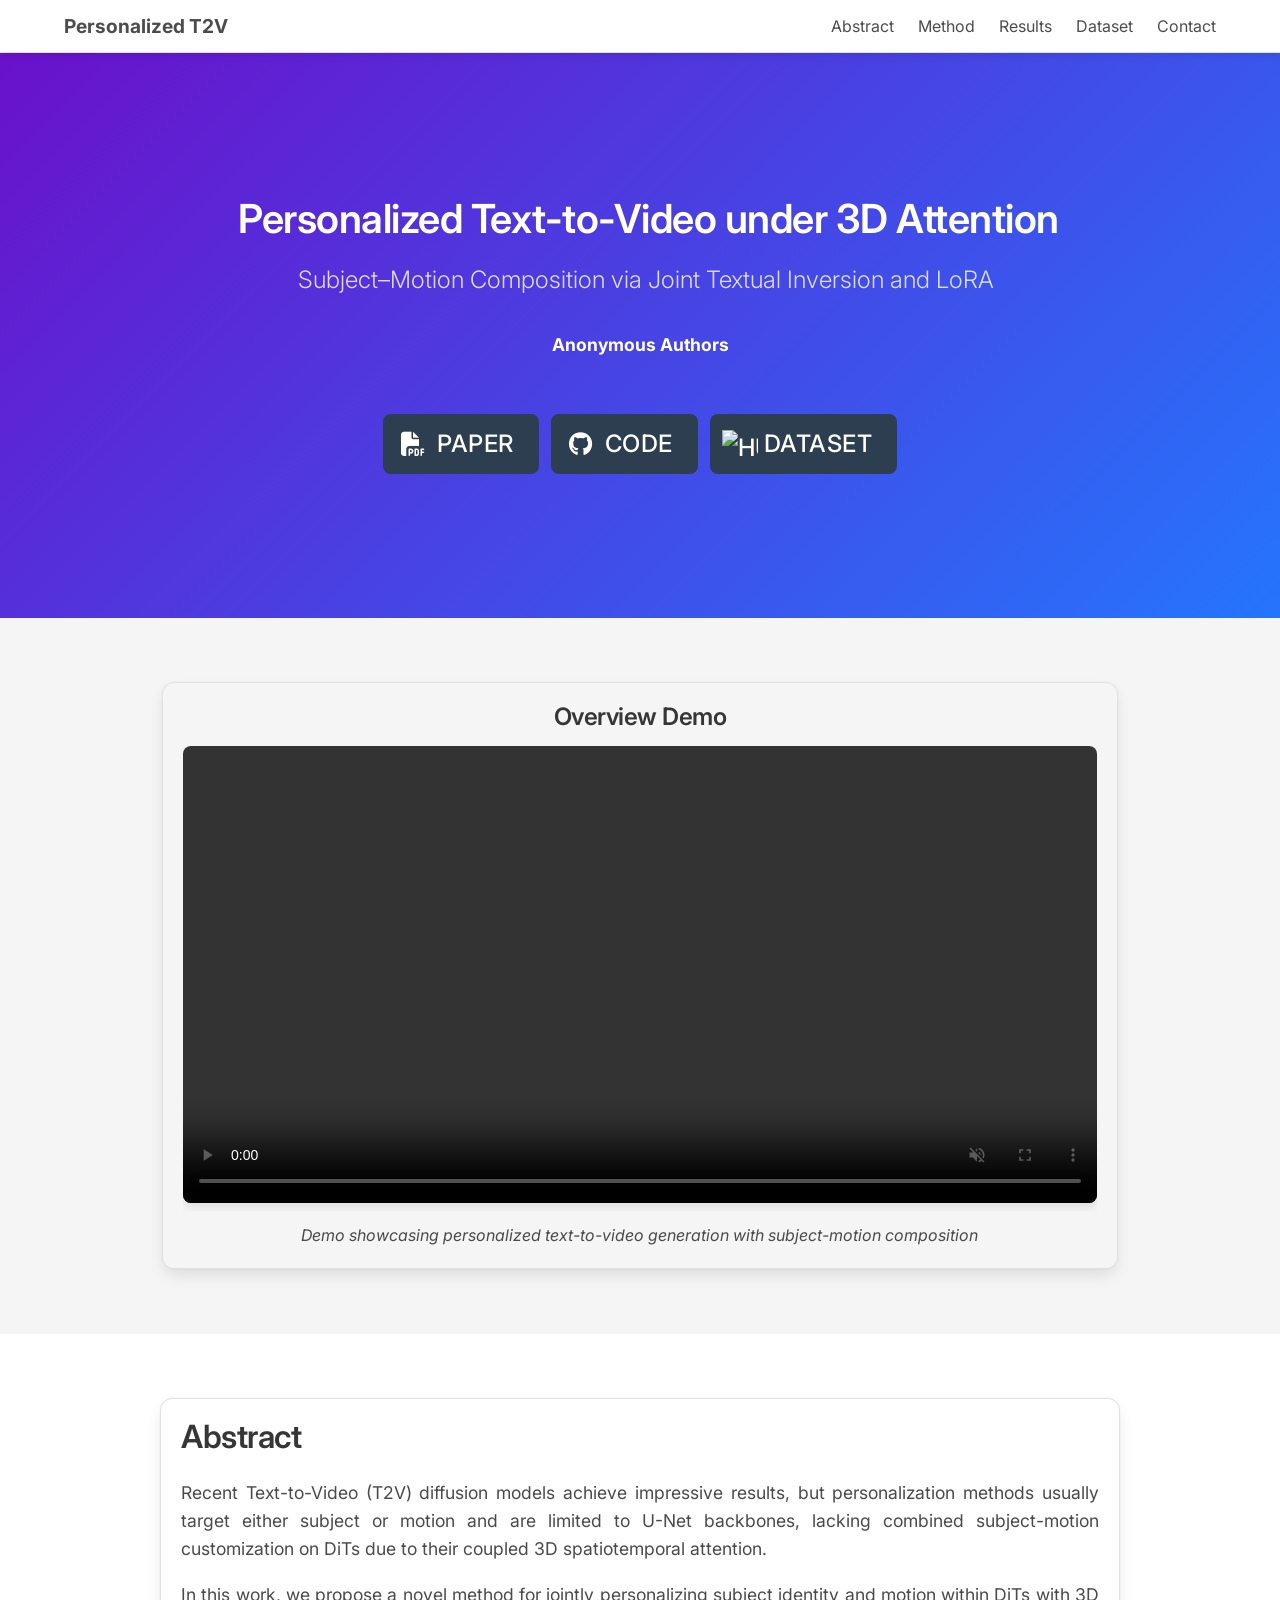
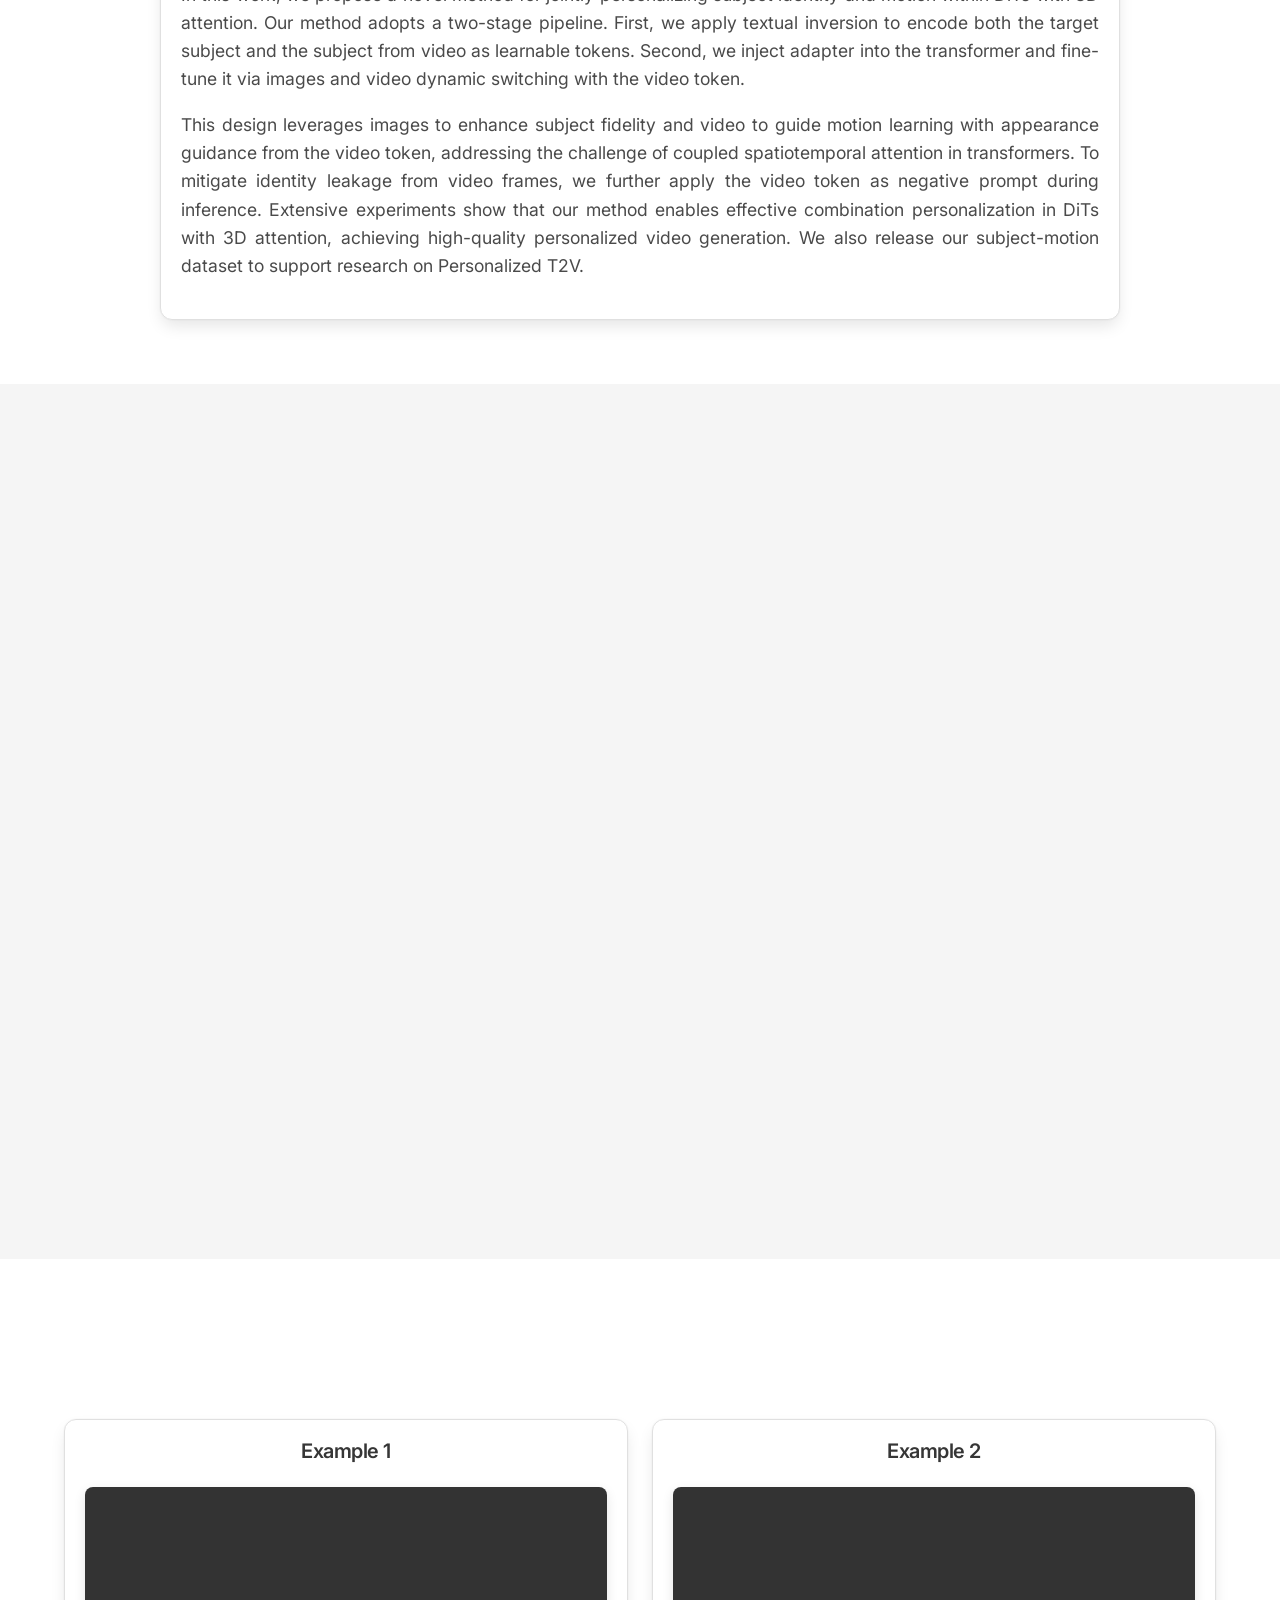
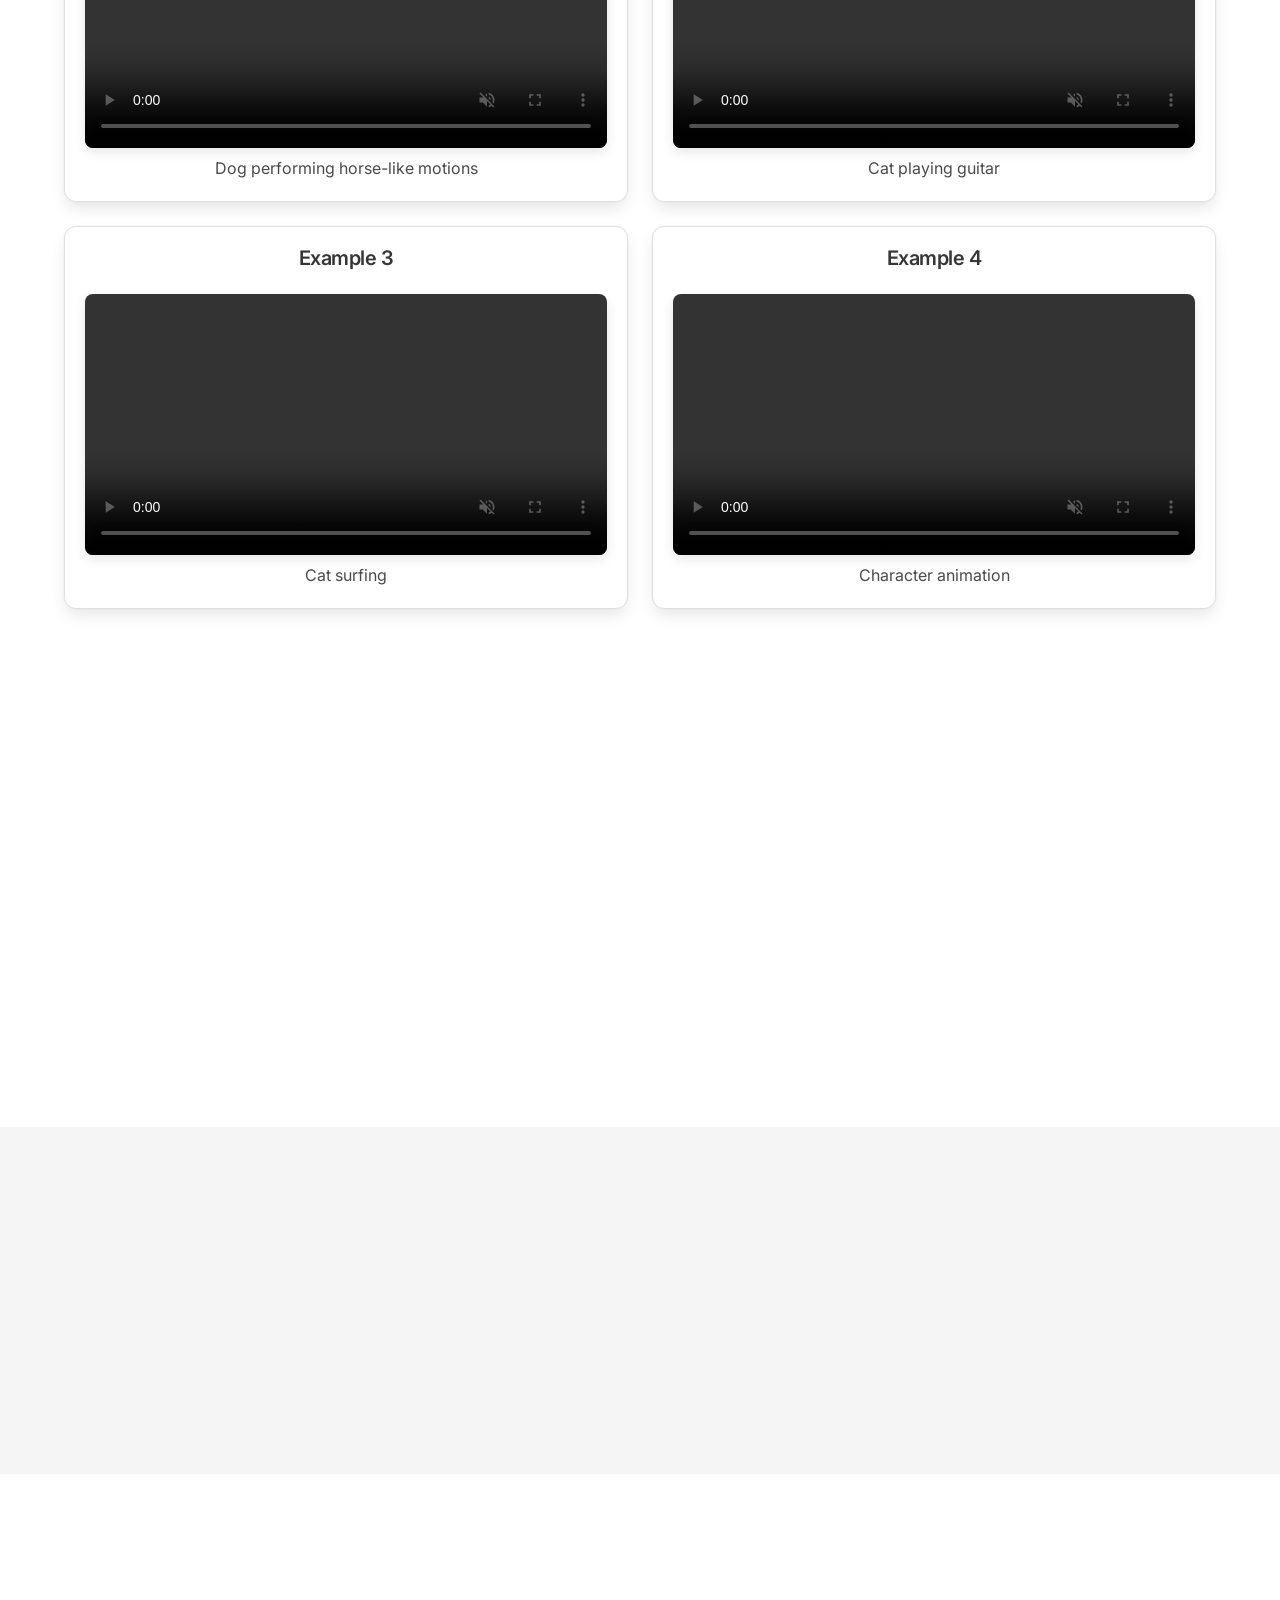
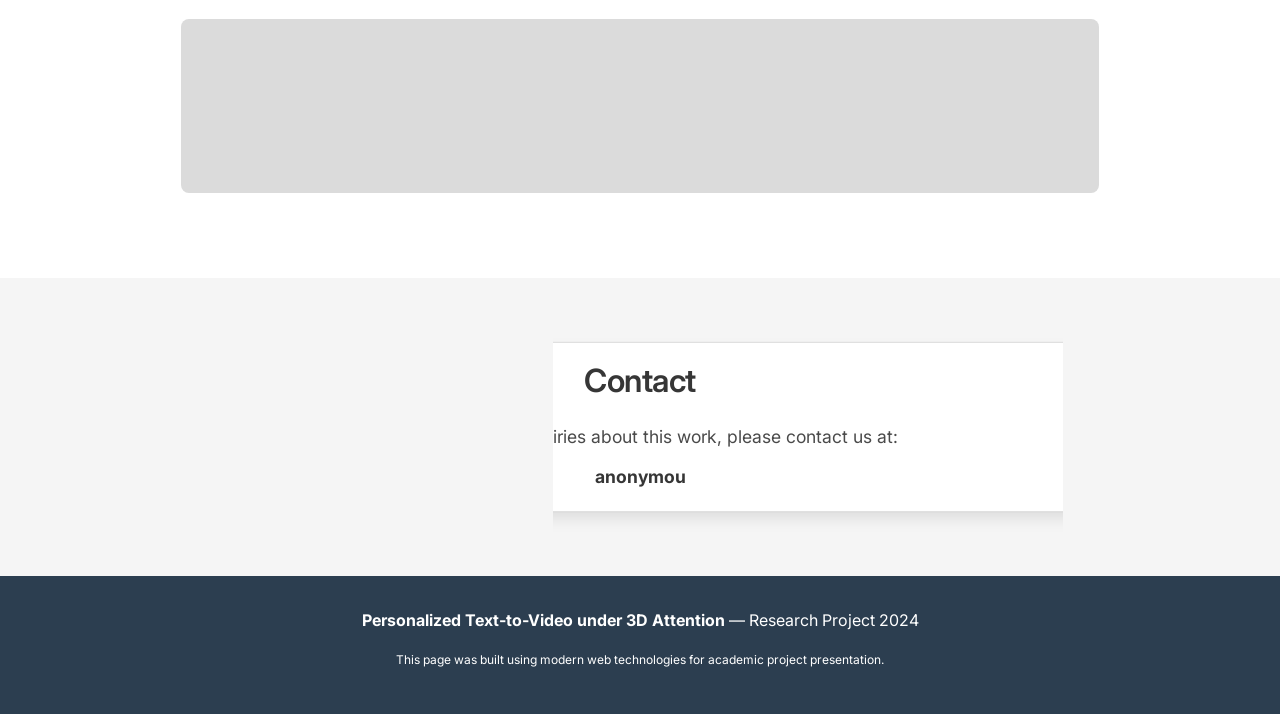
==== commit e3401287: "更改" ====
--- a/index.html
+++ b/index.html
@@ -40,6 +40,7 @@
   <script src="https://ajax.googleapis.com/ajax/libs/jquery/3.6.0/jquery.min.js"></script>
   <script src="static/js/bulma-carousel.min.js"></script>
   <script defer src="static/js/index.js"></script>
+  <script defer src="static/js/animations.js"></script>
 </head>
 <body>
   <!-- Navigation -->
@@ -85,9 +86,6 @@
               <p class="is-size-5">
                 <strong>Anonymous Authors</strong>
               </p>
-              <p class="is-size-6">
-                <em>Under Review • 2024</em>
-              </p>
             </div>
           </div>
         </div>
@@ -124,14 +122,14 @@
   </section>
 
   <!-- Demo Video Section -->
-  <section class="section">
+  <section class="section has-background-light">
     <div class="container">
       <div class="columns is-centered">
         <div class="column is-10">
           <div class="box has-background-light">
-            <h3 class="title is-4 has-text-centered mb-5">Overview Demo</h3>
-            <figure class="image is-16by9">
-              <video id="demo-video" controls muted loop poster="">
+            <h3 class="title is-4 has-text-centered mb-4">Overview Demo</h3>
+            <figure class="image">
+              <video id="demo-video" controls muted loop autoplay playsinline poster="">
                 <source src="static/videos/show.mp4" type="video/mp4">
                 Your browser does not support the video tag.
               </video>
@@ -193,7 +191,7 @@
         <div class="column is-6">
           <div class="box">
             <h3 class="title is-5 has-text-centered">Example 1</h3>
-            <video class="result-video" controls muted loop>
+            <video class="result-video" controls muted loop autoplay playsinline>
               <source src="static/videos/dog2_horse.mp4" type="video/mp4">
             </video>
             <p class="has-text-centered mt-2">Dog performing horse-like motions</p>
@@ -203,7 +201,7 @@
         <div class="column is-6">
           <div class="box">
             <h3 class="title is-5 has-text-centered">Example 2</h3>
-            <video class="result-video" controls muted loop>
+            <video class="result-video" controls muted loop autoplay playsinline>
               <source src="static/videos/cat_guitar.mp4" type="video/mp4">
             </video>
             <p class="has-text-centered mt-2">Cat playing guitar</p>
@@ -213,7 +211,7 @@
         <div class="column is-6">
           <div class="box">
             <h3 class="title is-5 has-text-centered">Example 3</h3>
-            <video class="result-video" controls muted loop>
+            <video class="result-video" controls muted loop autoplay playsinline>
               <source src="static/videos/cat_surf.mp4" type="video/mp4">
             </video>
             <p class="has-text-centered mt-2">Cat surfing</p>
@@ -223,7 +221,7 @@
         <div class="column is-6">
           <div class="box">
             <h3 class="title is-5 has-text-centered">Example 4</h3>
-            <video class="result-video" controls muted loop>
+            <video class="result-video" controls muted loop autoplay playsinline>
               <source src="static/videos/stitch.mp4" type="video/mp4">
             </video>
             <p class="has-text-centered mt-2">Character animation</p>
@@ -234,7 +232,7 @@
       <!-- Additional Results -->
       <div class="box has-background-light">
         <h3 class="subtitle is-4 has-text-centered">More Results</h3>
-        <video class="result-video" controls muted loop style="max-width: 600px; margin: 0 auto; display: block;">
+        <video class="result-video" controls muted loop autoplay playsinline style="max-width: 600px; margin: 0 auto; display: block;">
           <source src="static/videos/wolf.mp4" type="video/mp4">
         </video>
         <p class="has-text-centered mt-2">Additional personalization examples</p>
--- a/static/css/index.css
+++ b/static/css/index.css
@@ -217,8 +217,191 @@
   }
 }
 
-.section > .container {
-  animation: fadeInUp 0.6s ease-out;
+@keyframes slideInLeft {
+  from {
+    opacity: 0;
+    transform: translateX(-30px);
+  }
+  to {
+    opacity: 1;
+    transform: translateX(0);
+  }
+}
+
+@keyframes slideInRight {
+  from {
+    opacity: 0;
+    transform: translateX(30px);
+  }
+  to {
+    opacity: 1;
+    transform: translateX(0);
+  }
+}
+
+@keyframes scaleIn {
+  from {
+    opacity: 0;
+    transform: scale(0.95);
+  }
+  to {
+    opacity: 1;
+    transform: scale(1);
+  }
+}
+
+@keyframes pulse {
+  0% {
+    transform: translateY(0);
+  }
+  50% {
+    transform: translateY(-5px);
+  }
+  100% {
+    transform: translateY(0);
+  }
+}
+
+/* Section animations with staggered delays */
+.section {
+  opacity: 0;
+  animation: fadeInUp 0.8s ease-out forwards;
+}
+
+.section:nth-child(odd) {
+  animation-name: slideInLeft;
+}
+
+.section:nth-child(even) {
+  animation-name: slideInRight;
+}
+
+/* Staggered animation delays for boxes */
+.box {
+  opacity: 0;
+  animation: scaleIn 0.6s ease-out forwards;
+}
+
+.column:nth-child(1) .box {
+  animation-delay: 0.1s;
+}
+
+.column:nth-child(2) .box {
+  animation-delay: 0.2s;
+}
+
+.column:nth-child(3) .box {
+  animation-delay: 0.3s;
+}
+
+.column:nth-child(4) .box {
+  animation-delay: 0.4s;
+}
+
+/* Hero section special animation */
+.hero.is-primary {
+  animation: fadeInUp 1s ease-out;
+}
+
+.hero .title,
+.hero .subtitle {
+  animation: slideInLeft 1s ease-out;
+}
+
+.hero .field.is-grouped {
+  animation: slideInRight 1.2s ease-out;
+}
+
+/* Button hover animations */
+.button:hover {
+  animation: pulse 0.6s ease-in-out infinite;
+}
+
+/* Video animations */
+video {
+  transition: transform 0.3s ease;
+}
+
+video:hover {
+  transform: scale(1.02);
+}
+
+/* Navbar animation */
+.navbar {
+  animation: slideInDown 0.5s ease-out;
+}
+
+@keyframes slideInDown {
+  from {
+    transform: translateY(-100%);
+  }
+  to {
+    transform: translateY(0);
+  }
+}
+
+/* Links highlight animation */
+.navbar-item::after {
+  content: '';
+  position: absolute;
+  width: 0;
+  height: 2px;
+  bottom: 0;
+  left: 50%;
+  background-color: var(--primary-color);
+  transition: all 0.3s ease;
+}
+
+.navbar-item:hover::after {
+  width: 70%;
+  left: 15%;
+}
+
+.navbar-item {
+  position: relative;
+  transition: all 0.3s ease;
+}
+
+/* Gradient hover effect for cards */
+.box::before {
+  content: '';
+  position: absolute;
+  top: 0;
+  left: -100%;
+  width: 100%;
+  height: 100%;
+  background: linear-gradient(90deg, transparent, rgba(255, 255, 255, 0.4), transparent);
+  transition: left 0.5s;
+}
+
+.box:hover::before {
+  left: 100%;
+}
+
+/* Shimmer effect for images */
+.image.loaded::after {
+  content: '';
+  position: absolute;
+  top: 0;
+  left: 0;
+  width: 100%;
+  height: 100%;
+  background: linear-gradient(90deg, transparent, rgba(255, 255, 255, 0.8), transparent);
+  animation: shimmer 1.5s ease-out;
+}
+
+@keyframes shimmer {
+  0% {
+    transform: translateX(-100%);
+  }
+  100% {
+    transform: translateX(100%);
+  }
+}
+
+figure.image {
+  position: relative;
+  overflow: hidden;
 }
 
 /* Scroll indicator */
@@ -269,6 +452,17 @@
   }
 }
 
+/* Ensure demo video container doesn't reserve extra 16:9 space */
+.image.is-16by9 {
+  padding-top: 0 !important;
+}
+
+.image.is-16by9 video {
+  position: static !important;
+  width: 100% !important;
+  height: auto !important;
+}
+
 /* Print styles */
 @media print {
   .navbar,
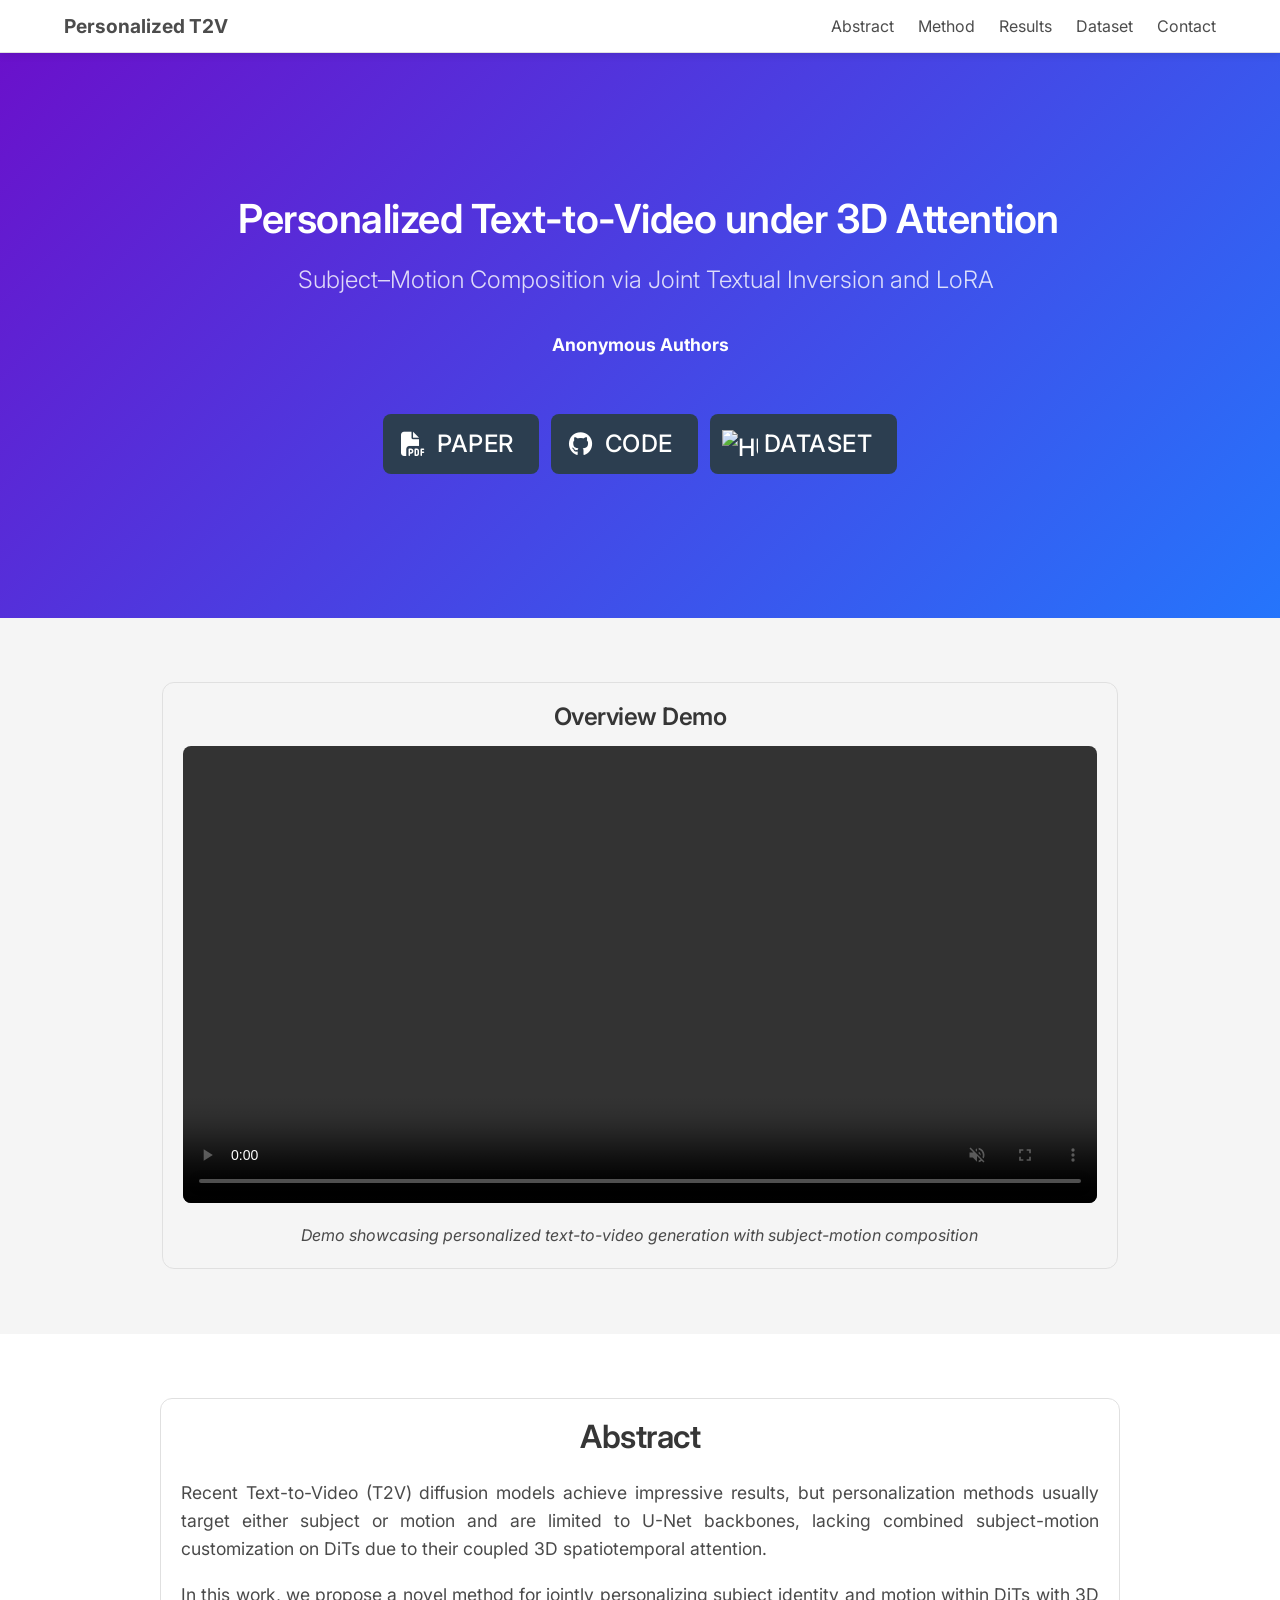
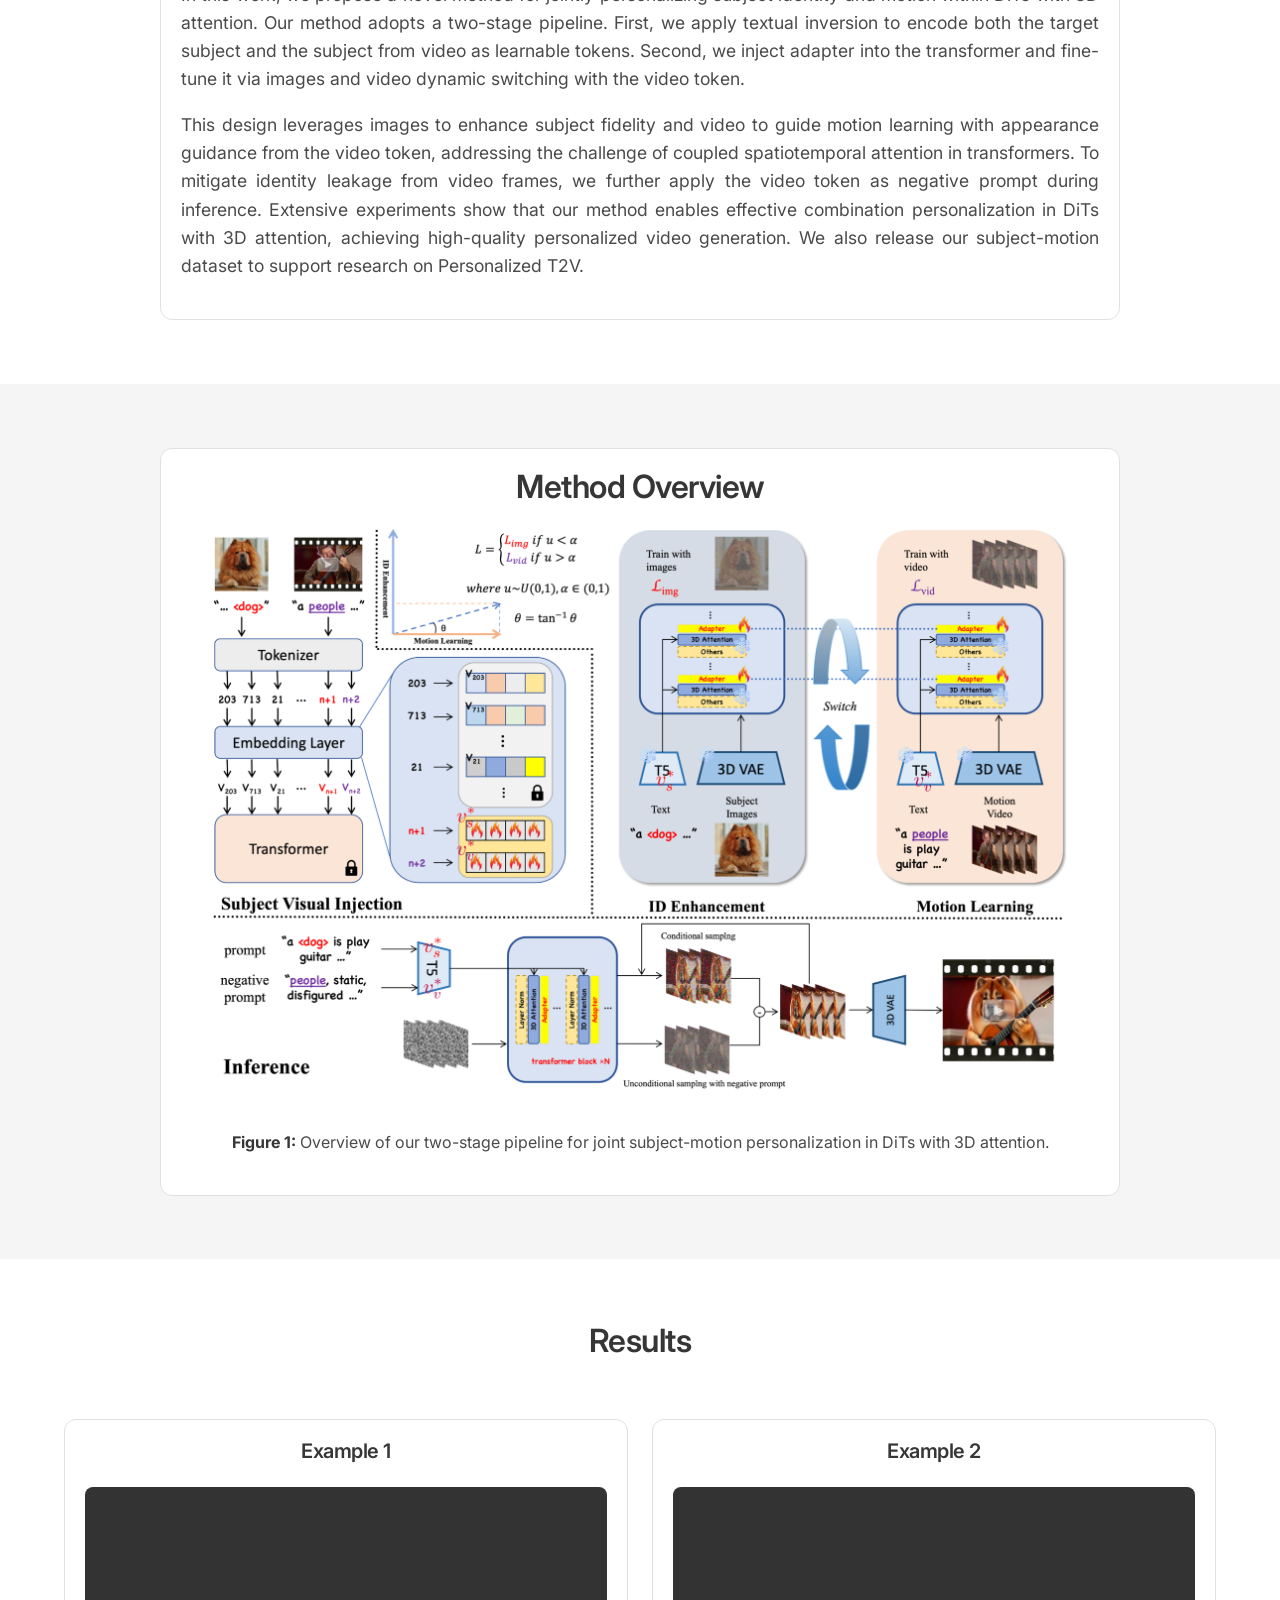
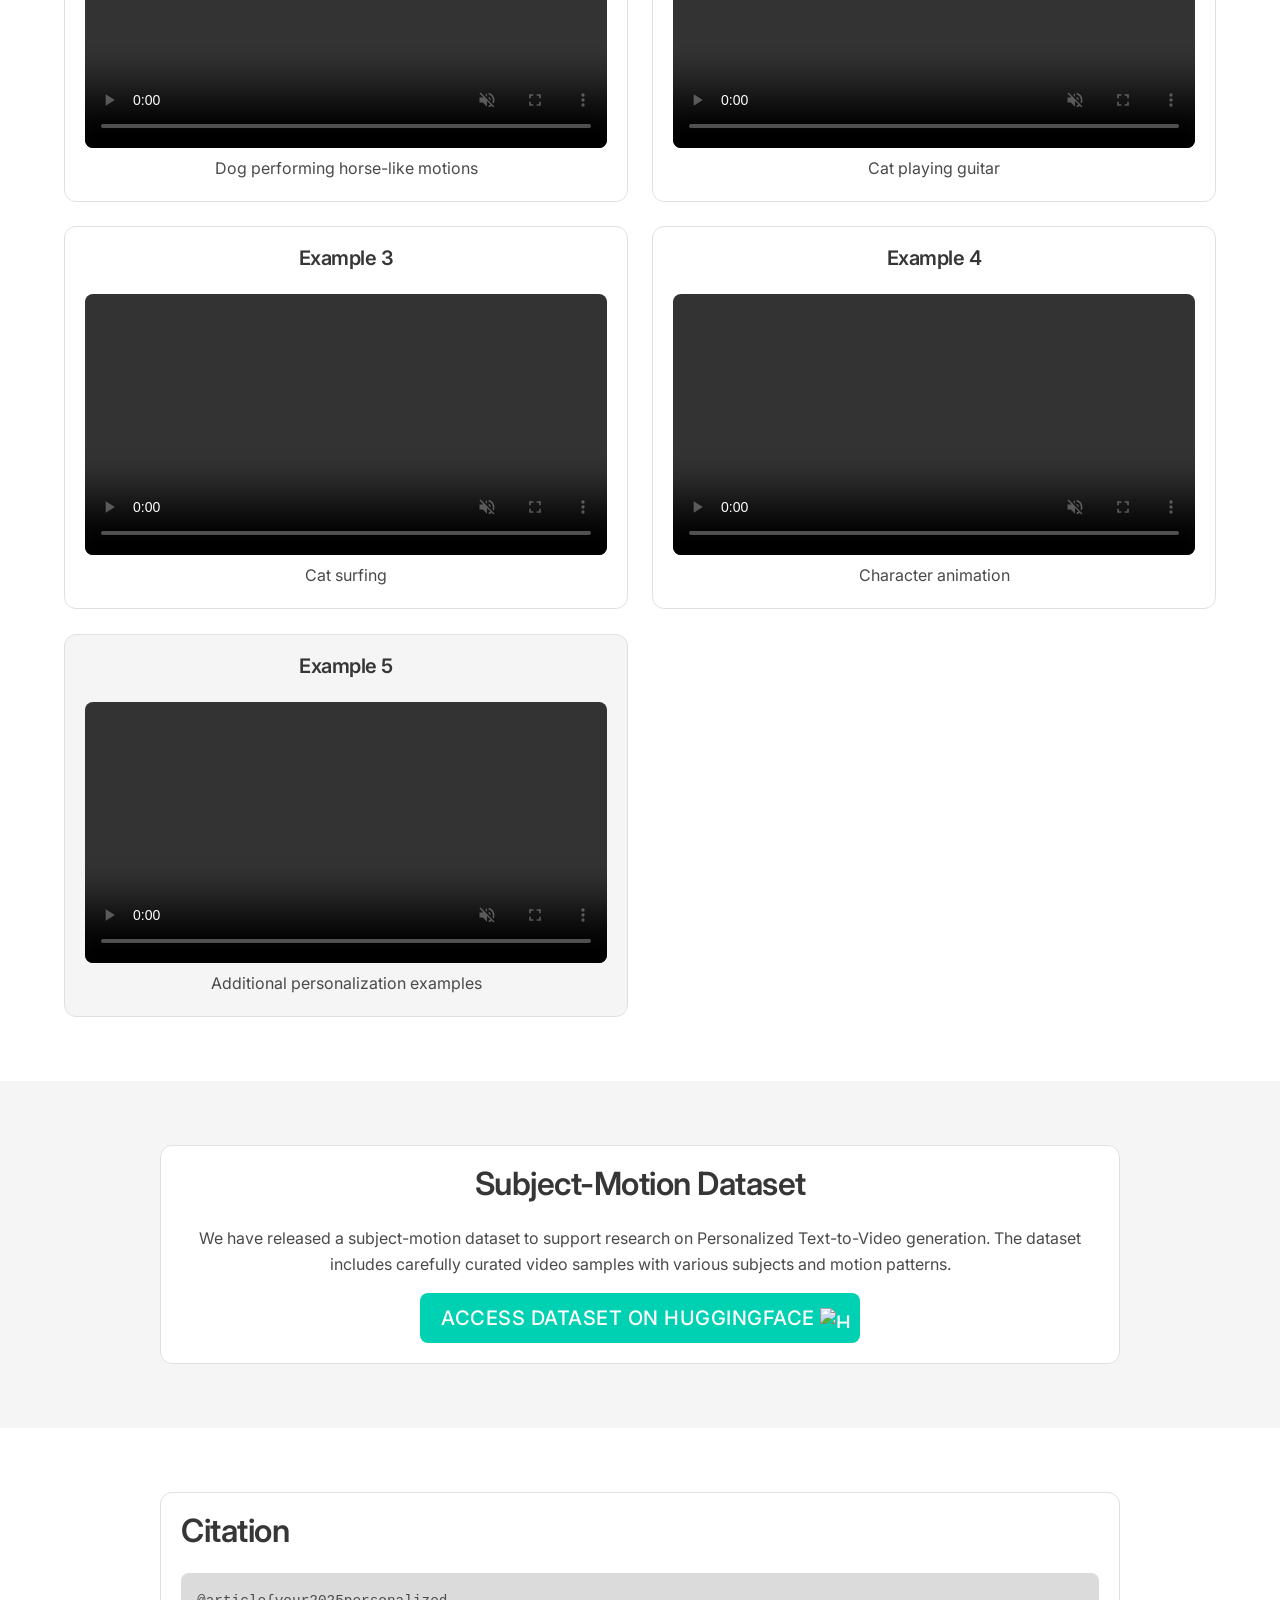
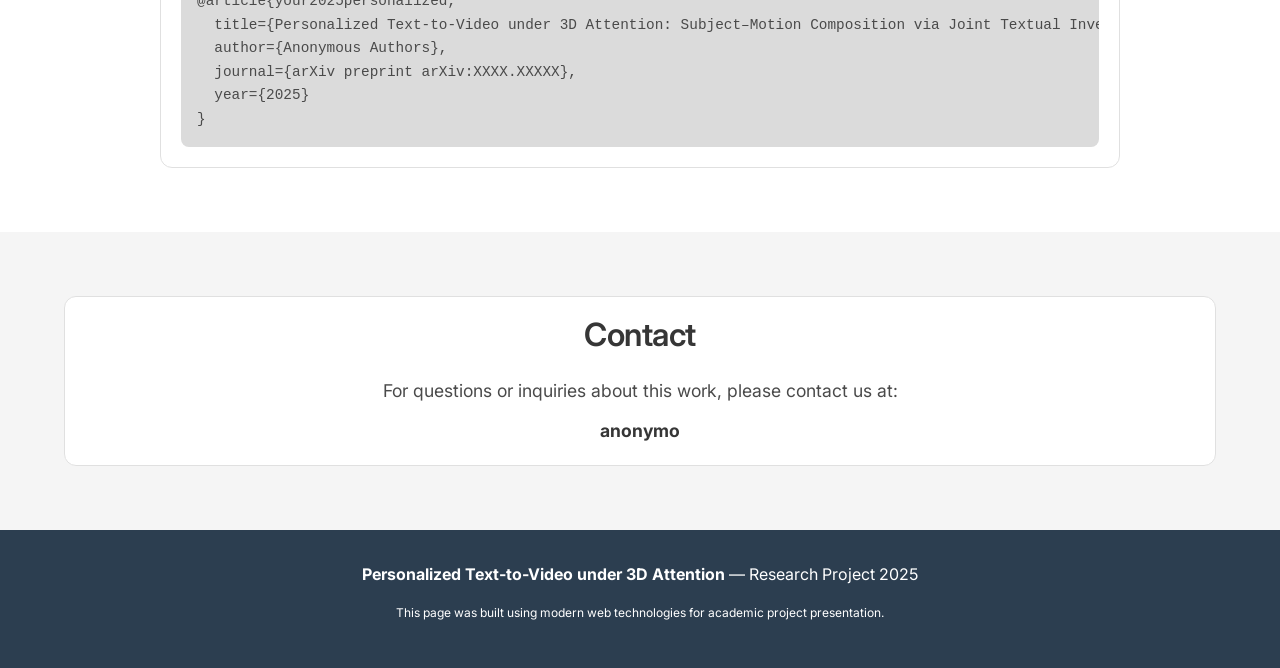
==== commit e8d0a016: "改好了" ====
--- a/index.html
+++ b/index.html
@@ -27,19 +27,17 @@
   <link rel="icon" type="image/x-icon" href="https://huggingface.co/front/assets/huggingface_logo-noborder.svg">
 
   <!-- Fonts -->
+  <link rel="preconnect" href="https://fonts.googleapis.com">
+  <link rel="preconnect" href="https://fonts.gstatic.com" crossorigin>
   <link href="https://fonts.googleapis.com/css2?family=Inter:wght@300;400;500;600;700&family=JetBrains+Mono:wght@400;500&display=swap" rel="stylesheet">
   <link rel="stylesheet" href="https://cdnjs.cloudflare.com/ajax/libs/font-awesome/6.5.0/css/all.min.css">
   <link rel="stylesheet" href="https://cdn.jsdelivr.net/gh/jpswalsh/academicons@1/css/academicons.min.css">
 
   <!-- CSS Framework and Custom Styles -->
   <link rel="stylesheet" href="static/css/bulma.min.css">
-  <link rel="stylesheet" href="static/css/bulma-carousel.min.css">
   <link rel="stylesheet" href="static/css/index.css">
 
   <!-- Scripts -->
-  <script src="https://ajax.googleapis.com/ajax/libs/jquery/3.6.0/jquery.min.js"></script>
-  <script src="static/js/bulma-carousel.min.js"></script>
-  <script defer src="static/js/index.js"></script>
   <script defer src="static/js/animations.js"></script>
 </head>
 <body>
@@ -129,7 +127,7 @@
           <div class="box has-background-light">
             <h3 class="title is-4 has-text-centered mb-4">Overview Demo</h3>
             <figure class="image">
-              <video id="demo-video" controls muted loop autoplay playsinline poster="">
+              <video id="demo-video" controls muted loop autoplay playsinline preload="auto" poster="">
                 <source src="static/videos/show.mp4" type="video/mp4">
                 Your browser does not support the video tag.
               </video>
@@ -147,7 +145,7 @@
   <section id="abstract" class="section">
     <div class="container is-max-desktop">
       <div class="box">
-        <h2 class="title is-3">Abstract</h2>
+        <h2 class="title is-3 has-text-centered">Abstract</h2>
         <div class="content is-size-5 has-text-justified">
           <p>
             Recent Text-to-Video (T2V) diffusion models achieve impressive results, but personalization methods usually target either subject or motion and are limited to U-Net backbones, lacking combined subject-motion customization on DiTs due to their coupled 3D spatiotemporal attention.
@@ -170,7 +168,7 @@
         <h2 class="title is-3 has-text-centered">Method Overview</h2>
         <div class="content">
           <figure class="image">
-            <img src="static/images/method.png" alt="Method Overview" style="max-width: 100%; height: auto;">
+            <img src="static/images/method.png" alt="Method Overview" loading="lazy" style="max-width: 100%; height: auto;">
           </figure>
           <div class="has-text-centered mt-4">
             <p class="is-size-6">
@@ -191,7 +189,7 @@
         <div class="column is-6">
           <div class="box">
             <h3 class="title is-5 has-text-centered">Example 1</h3>
-            <video class="result-video" controls muted loop autoplay playsinline>
+            <video class="result-video" controls muted loop autoplay playsinline preload="metadata">
               <source src="static/videos/dog2_horse.mp4" type="video/mp4">
             </video>
             <p class="has-text-centered mt-2">Dog performing horse-like motions</p>
@@ -201,7 +199,7 @@
         <div class="column is-6">
           <div class="box">
             <h3 class="title is-5 has-text-centered">Example 2</h3>
-            <video class="result-video" controls muted loop autoplay playsinline>
+            <video class="result-video" controls muted loop autoplay playsinline preload="metadata">
               <source src="static/videos/cat_guitar.mp4" type="video/mp4">
             </video>
             <p class="has-text-centered mt-2">Cat playing guitar</p>
@@ -211,7 +209,7 @@
         <div class="column is-6">
           <div class="box">
             <h3 class="title is-5 has-text-centered">Example 3</h3>
-            <video class="result-video" controls muted loop autoplay playsinline>
+            <video class="result-video" controls muted loop autoplay playsinline preload="metadata">
               <source src="static/videos/cat_surf.mp4" type="video/mp4">
             </video>
             <p class="has-text-centered mt-2">Cat surfing</p>
@@ -221,21 +219,22 @@
         <div class="column is-6">
           <div class="box">
             <h3 class="title is-5 has-text-centered">Example 4</h3>
-            <video class="result-video" controls muted loop autoplay playsinline>
+            <video class="result-video" controls muted loop autoplay playsinline preload="metadata">
               <source src="static/videos/stitch.mp4" type="video/mp4">
             </video>
             <p class="has-text-centered mt-2">Character animation</p>
           </div>
         </div>
-      </div>
-
-      <!-- Additional Results -->
-      <div class="box has-background-light">
-        <h3 class="subtitle is-4 has-text-centered">More Results</h3>
-        <video class="result-video" controls muted loop autoplay playsinline style="max-width: 600px; margin: 0 auto; display: block;">
-          <source src="static/videos/wolf.mp4" type="video/mp4">
-        </video>
-        <p class="has-text-centered mt-2">Additional personalization examples</p>
+        <!-- Additional Results as the 5th item in the same group -->
+        <div class="column is-6">
+          <div class="box has-background-light">
+            <h3 class="title is-5 has-text-centered">Example 5</h3>
+            <video class="result-video" controls muted loop autoplay playsinline preload="metadata">
+              <source src="static/videos/wolf.mp4" type="video/mp4">
+            </video>
+            <p class="has-text-centered mt-2">Additional personalization examples</p>
+          </div>
+        </div>
       </div>
     </div>
   </section>
@@ -244,11 +243,11 @@
   <section id="dataset" class="section has-background-light">
     <div class="container is-max-desktop">
       <div class="box">
-        <h2 class="title is-3">Subject-Motion Dataset</h2>
-        <div class="content">
+        <h2 class="title is-3 has-text-centered">Subject-Motion Dataset</h2>
+        <div class="content has-text-centered">
           <p>We have released a subject-motion dataset to support research on Personalized Text-to-Video generation. The dataset includes carefully curated video samples with various subjects and motion patterns.</p>
           <a class="button is-primary is-medium" href="https://huggingface.co/datasets/Minusone/subject_motion" target="_blank">
-            <span>Access Dataset on Hugging Face</span>
+            <span>Access Dataset on HuggingFace</span>
             <span class="icon">
               <img src="https://huggingface.co/front/assets/huggingface_logo-noborder.svg" alt="Hugging Face" style="height: 1em;">
             </span>
@@ -264,11 +263,11 @@
       <div class="box">
         <h2 class="title is-3">Citation</h2>
         <div class="content">
-          <pre class="has-background-grey-lighter p-4" style="overflow-x: auto;"><code>@article{your2024personalized,
+          <pre class="has-background-grey-lighter p-4" style="overflow-x: auto;"><code>@article{your2025personalized,
   title={Personalized Text-to-Video under 3D Attention: Subject–Motion Composition via Joint Textual Inversion and LoRA},
   author={Anonymous Authors},
   journal={arXiv preprint arXiv:XXXX.XXXXX},
-  year={2024}
+  year={2025}
 }</code></pre>
         </div>
       </div>
@@ -295,7 +294,7 @@
     <div class="container">
       <div class="content has-text-centered">
         <p>
-          <strong>Personalized Text-to-Video under 3D Attention</strong> — Research Project 2024
+          <strong>Personalized Text-to-Video under 3D Attention</strong> — Research Project 2025
         </p>
         <p class="is-size-7">
           This page was built using modern web technologies for academic project presentation.
--- a/static/css/index.css
+++ b/static/css/index.css
@@ -106,7 +106,6 @@
   width: 100%;
   height: auto;
   border-radius: 8px;
-  box-shadow: 0 4px 12px rgba(0,0,0,0.1);
 }
 
 .result-video {
@@ -146,6 +145,12 @@
   display: flex;
   flex-direction: column;
   justify-content: space-between;
+}
+
+/* Hover enlargement for key content cards */
+#abstract .box:hover,
+#method .box:hover {
+  --box-scale: 1.10;
 }
 
 /* Citation */
@@ -312,9 +317,9 @@
   animation: slideInRight 1.2s ease-out;
 }
 
-/* Button hover animations */
+/* Button hover animations (kept subtle; main浮动效果由 JS 控制) */
 .button:hover {
-  animation: pulse 0.6s ease-in-out infinite;
+  animation: none;
 }
 
 /* Video animations */
@@ -386,16 +391,23 @@
   left: 0;
   width: 100%;
   height: 100%;
+  pointer-events: none;
   background: linear-gradient(90deg, transparent, rgba(255, 255, 255, 0.8), transparent);
-  animation: shimmer 1.5s ease-out;
+  animation: shimmer 1.5s ease-out forwards;
 }
 
 @keyframes shimmer {
   0% {
     transform: translateX(-100%);
+    opacity: 1;
+  }
+  80% {
+    transform: translateX(100%);
+    opacity: 1;
   }
   100% {
-    transform: translateX(100%);
+    transform: translateX(120%);
+    opacity: 0;
   }
 }
 
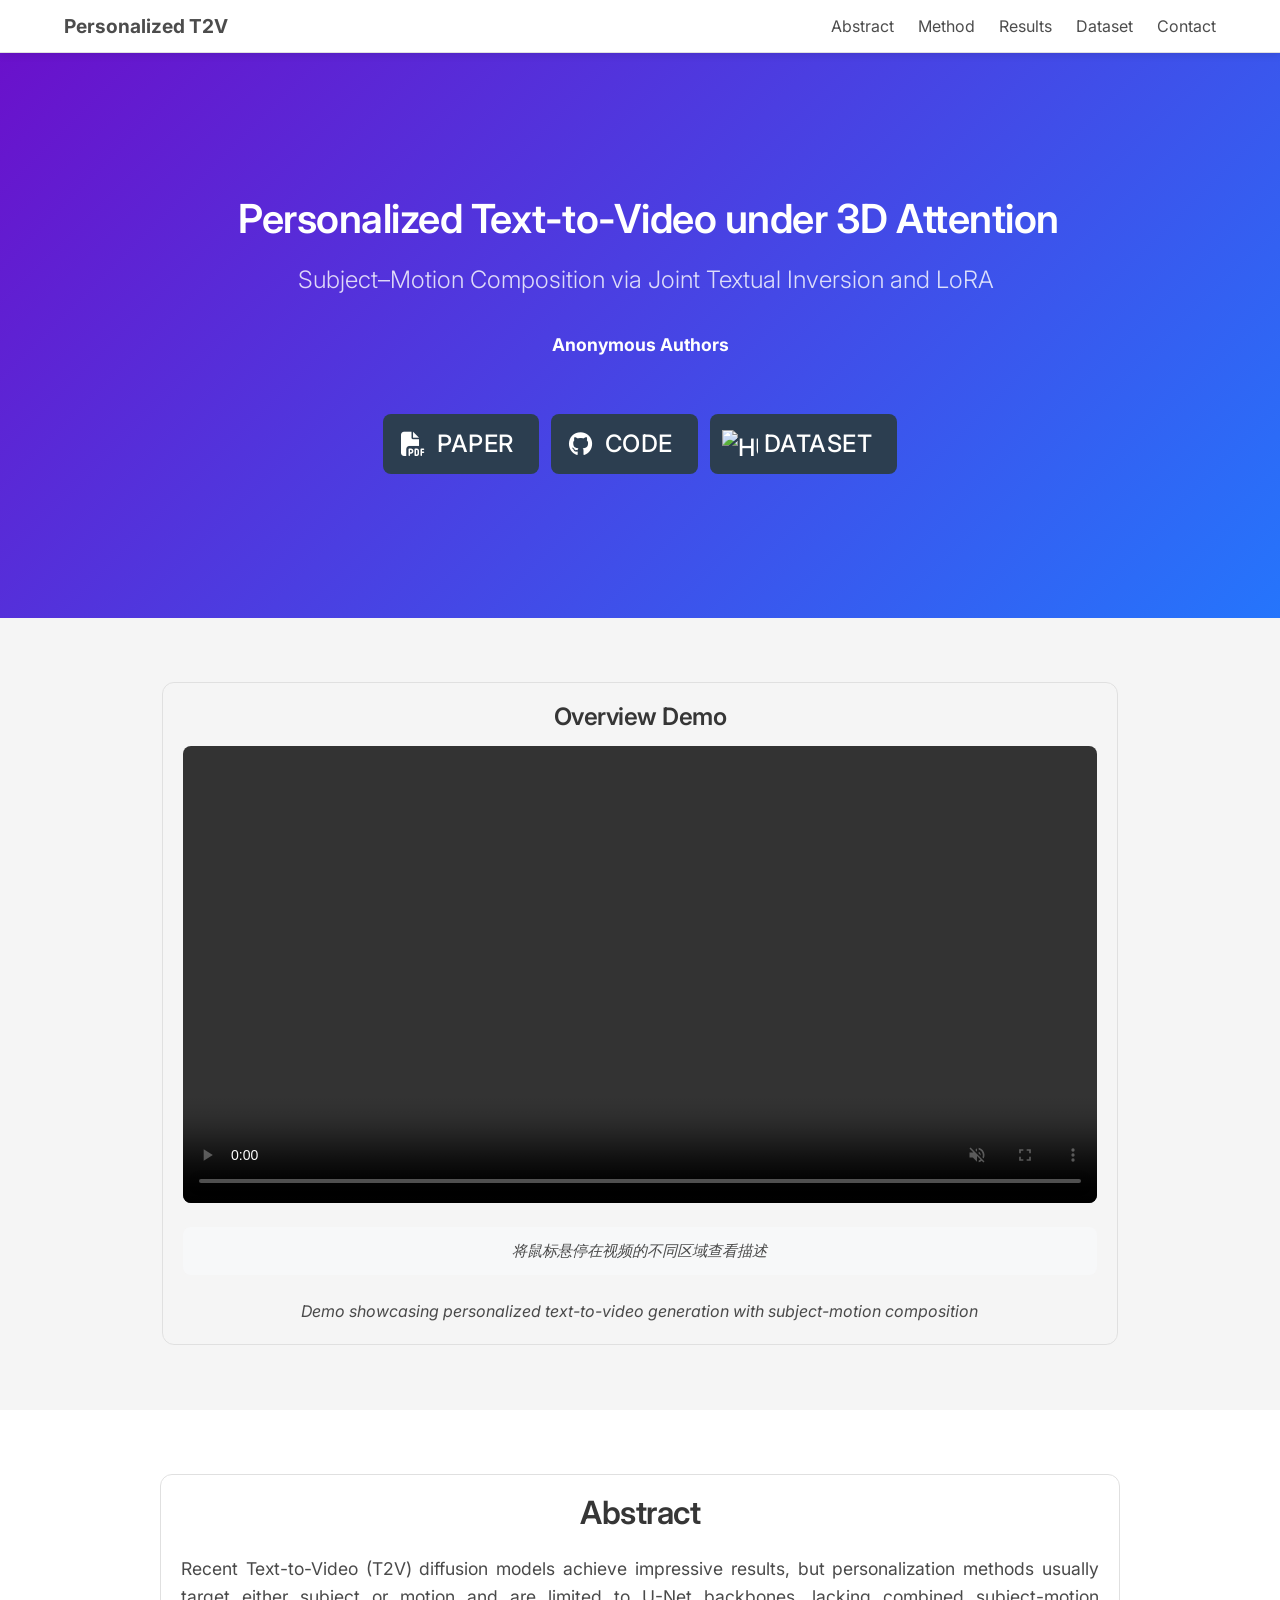
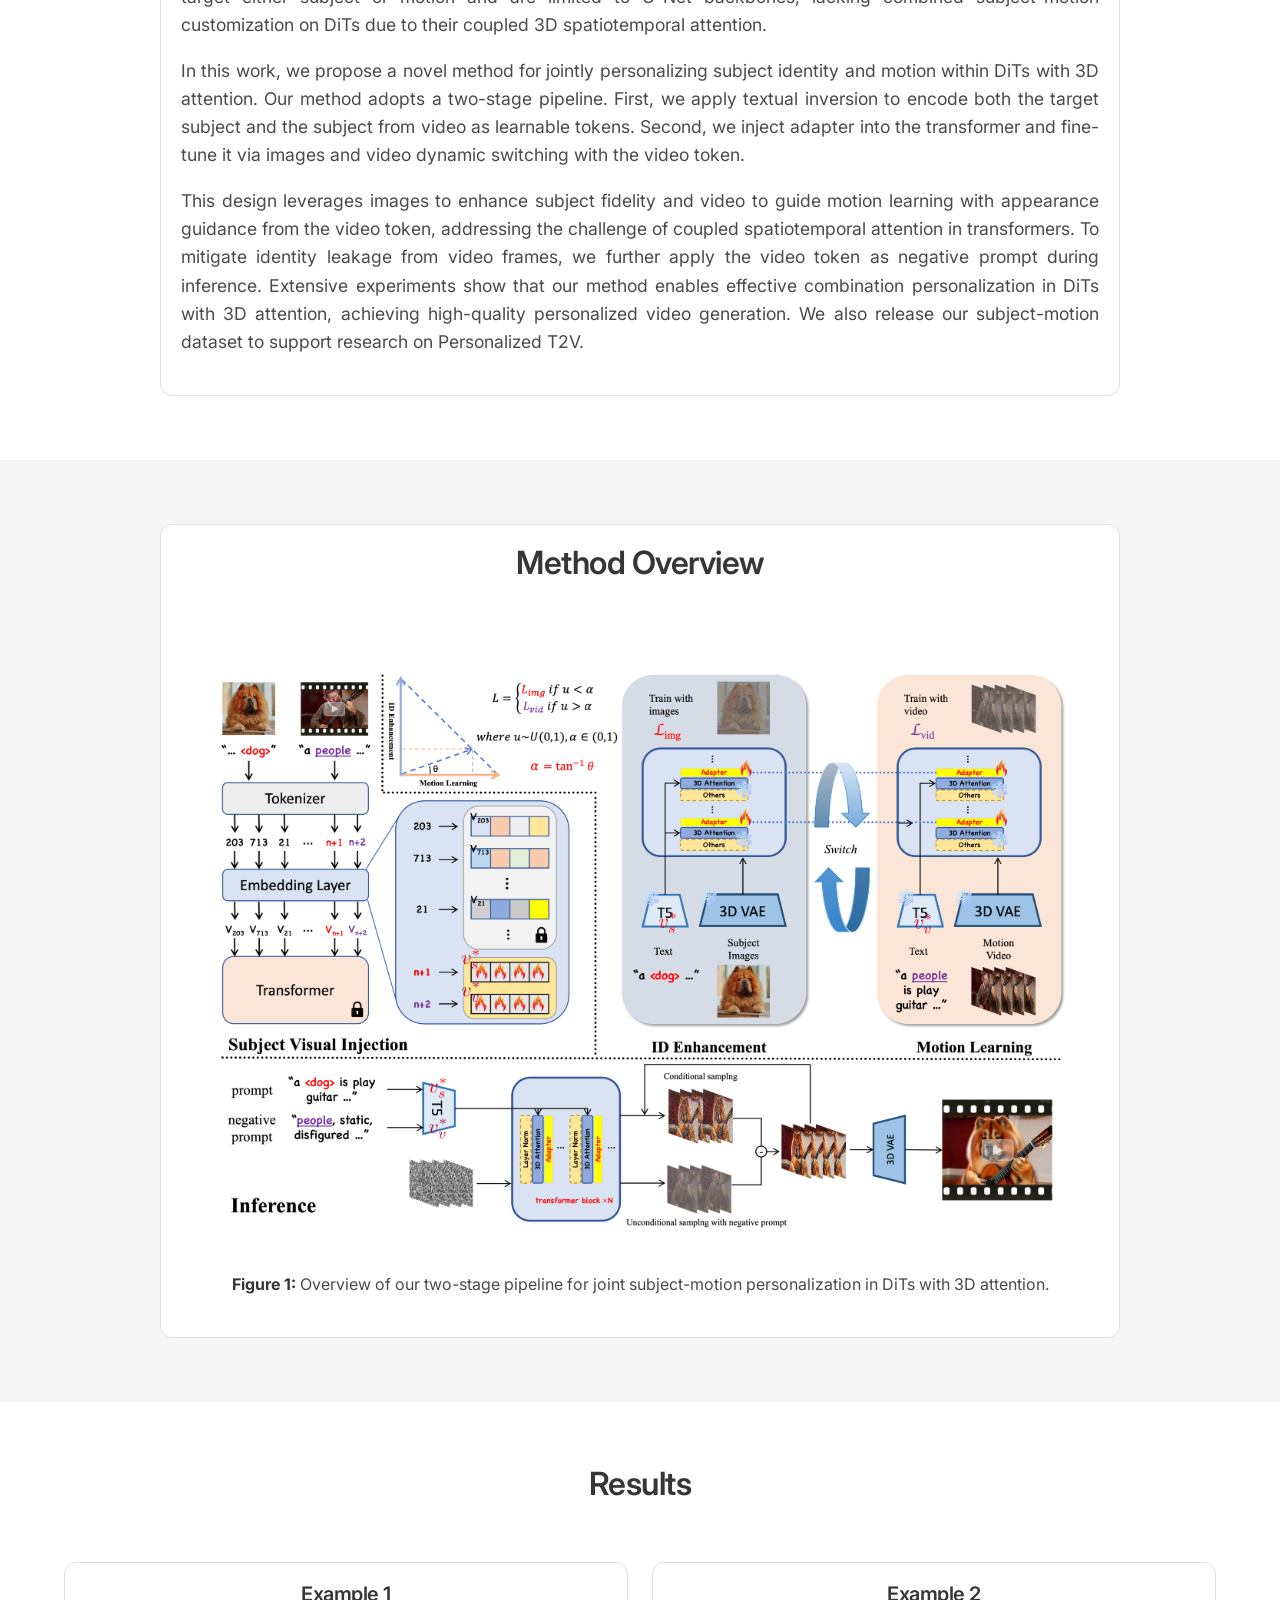
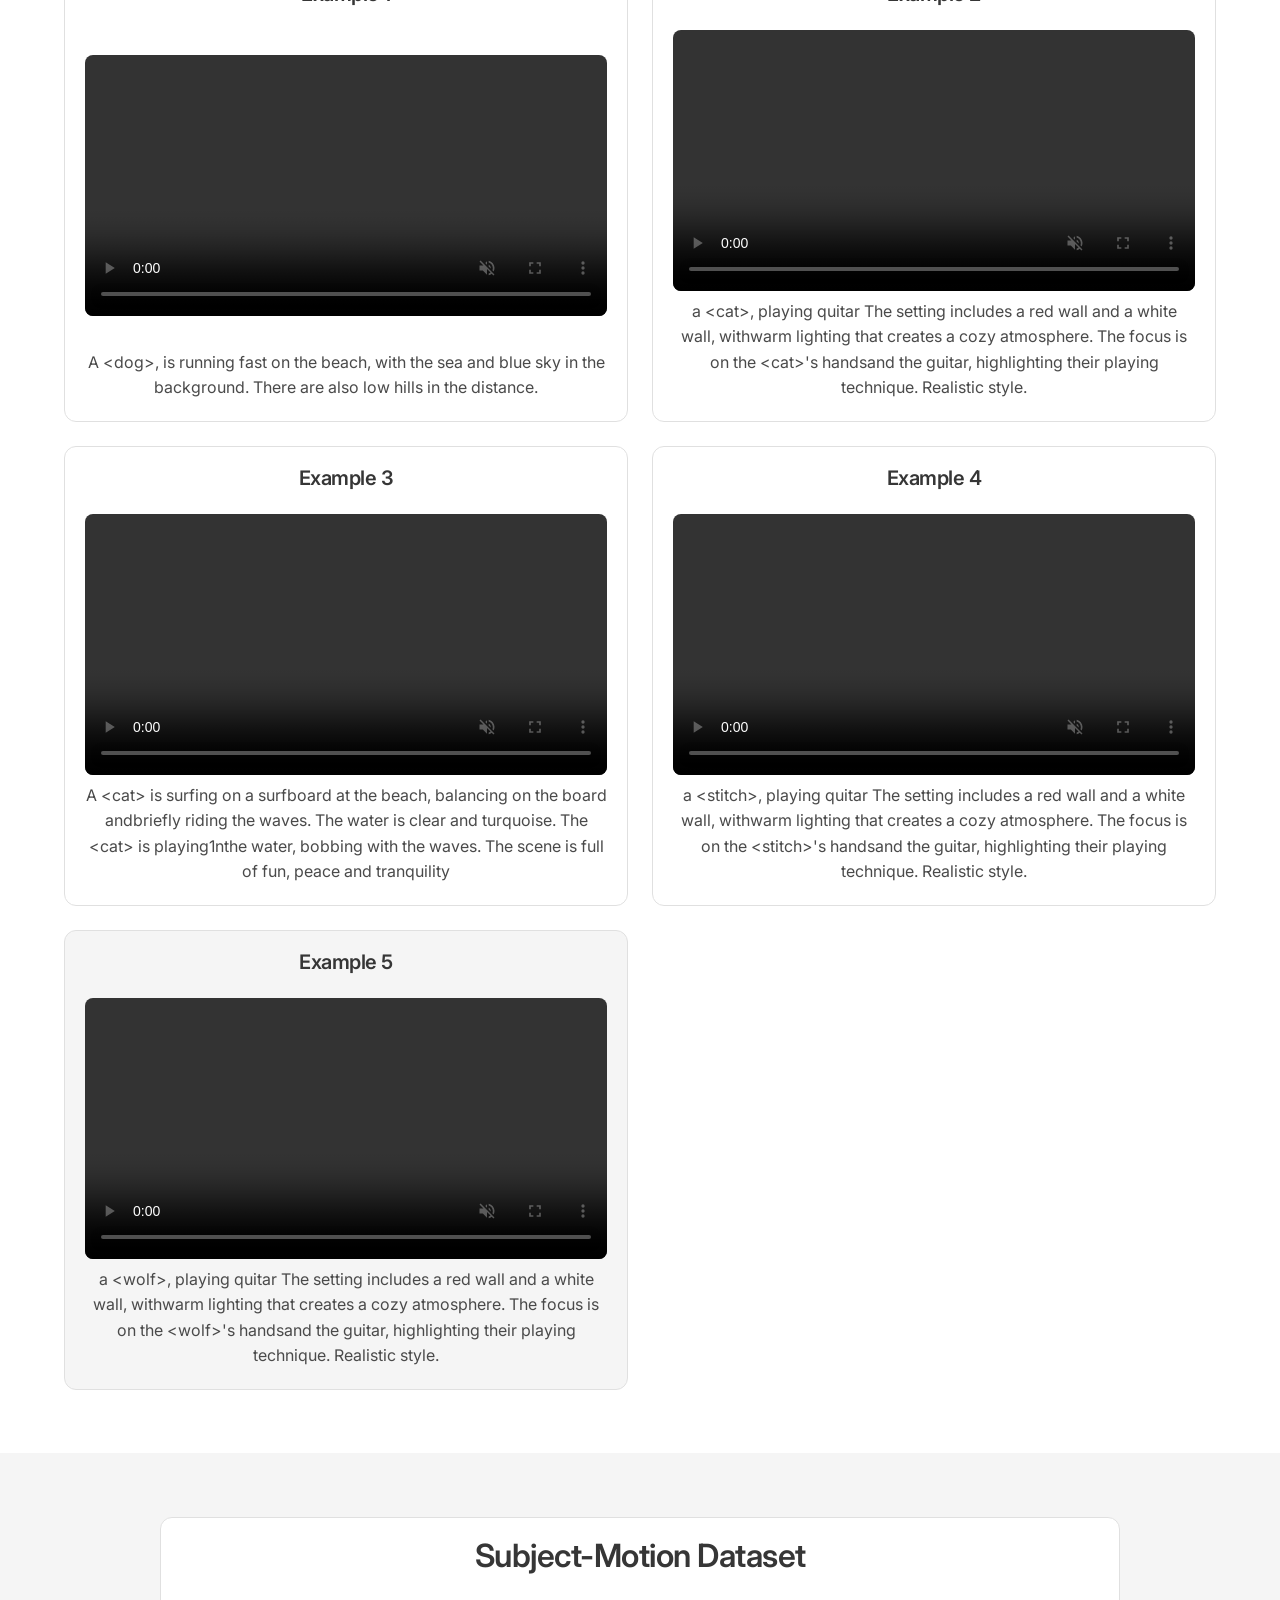
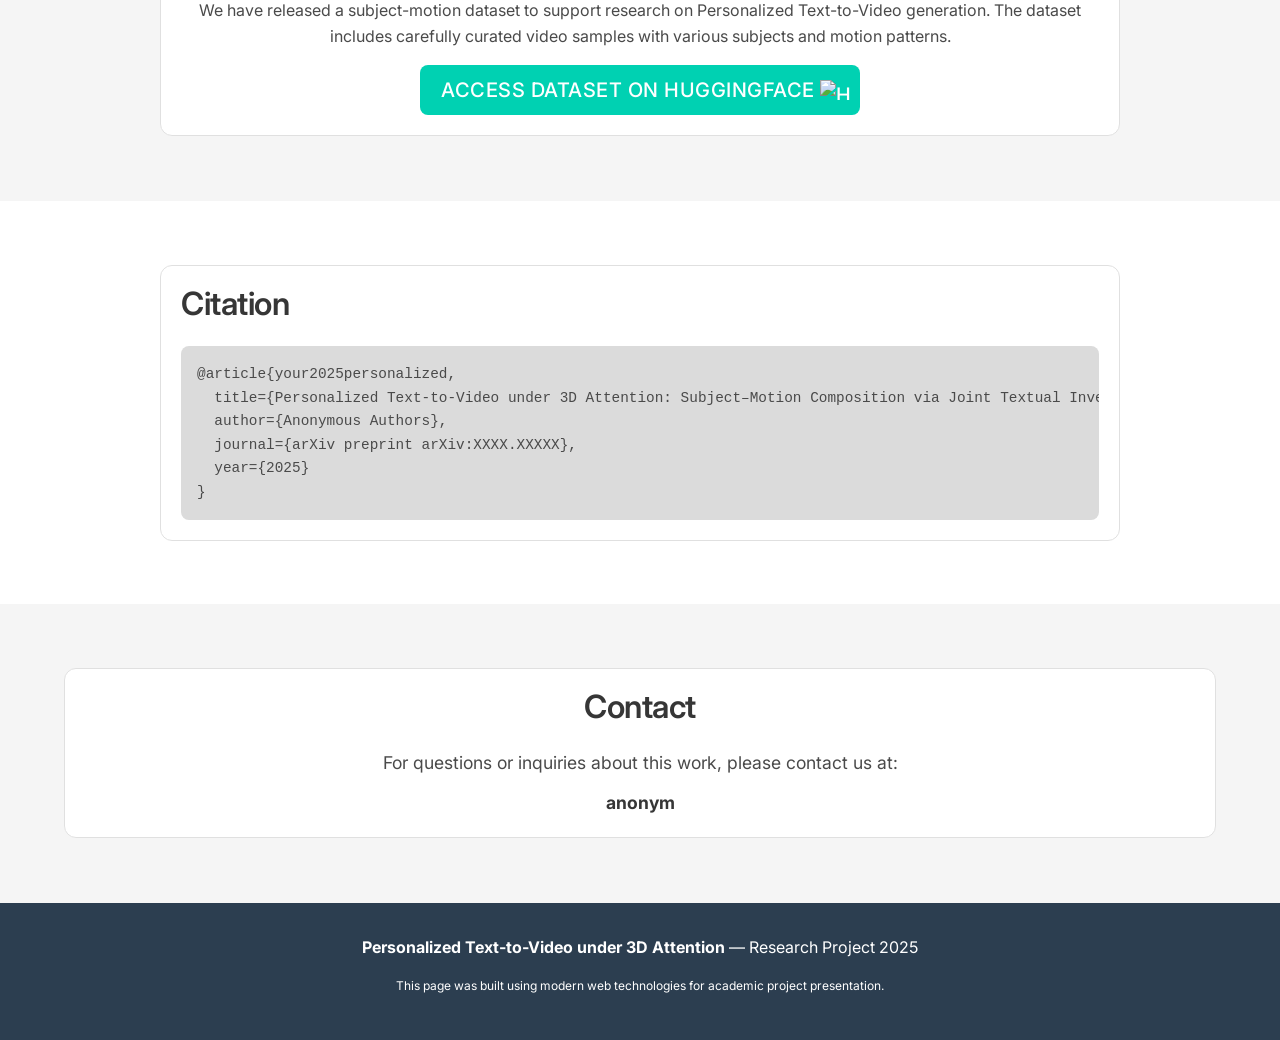
==== commit 21f3f8a5: "增加prompt" ====
--- a/index.html
+++ b/index.html
@@ -126,12 +126,17 @@
         <div class="column is-10">
           <div class="box has-background-light">
             <h3 class="title is-4 has-text-centered mb-4">Overview Demo</h3>
-            <figure class="image">
+            <figure class="image video-container">
               <video id="demo-video" controls muted loop autoplay playsinline preload="auto" poster="">
                 <source src="static/videos/show.mp4" type="video/mp4">
                 Your browser does not support the video tag.
               </video>
             </figure>
+            <div class="video-description" id="video-description">
+              <p class="has-text-centered">
+                <em>将鼠标悬停在视频的不同区域查看描述</em>
+              </p>
+            </div>
             <p class="has-text-centered mt-3">
               <em>Demo showcasing personalized text-to-video generation with subject-motion composition</em>
             </p>
@@ -192,7 +197,7 @@
             <video class="result-video" controls muted loop autoplay playsinline preload="metadata">
               <source src="static/videos/dog2_horse.mp4" type="video/mp4">
             </video>
-            <p class="has-text-centered mt-2">Dog performing horse-like motions</p>
+            <p class="has-text-centered mt-2">A &lt;dog&gt;, is running fast on the beach, with the sea and blue sky in the background. There are also low hills in the distance.</p>
           </div>
         </div>
 
@@ -202,7 +207,7 @@
             <video class="result-video" controls muted loop autoplay playsinline preload="metadata">
               <source src="static/videos/cat_guitar.mp4" type="video/mp4">
             </video>
-            <p class="has-text-centered mt-2">Cat playing guitar</p>
+            <p class="has-text-centered mt-2">a &lt;cat&gt;, playing quitar The setting includes a red wall and a white wall, withwarm lighting that creates a cozy atmosphere. The focus is on the &lt;cat&gt;'s handsand the guitar, highlighting their playing technique. Realistic style.</p>
           </div>
         </div>
 
@@ -212,7 +217,7 @@
             <video class="result-video" controls muted loop autoplay playsinline preload="metadata">
               <source src="static/videos/cat_surf.mp4" type="video/mp4">
             </video>
-            <p class="has-text-centered mt-2">Cat surfing</p>
+            <p class="has-text-centered mt-2">A &lt;cat&gt; is surfing on a surfboard at the beach, balancing on the board andbriefly riding the waves. The water is clear and turquoise. The &lt;cat&gt; is playing1nthe water, bobbing with the waves. The scene is full of fun, peace and tranquility</p>
           </div>
         </div>
 
@@ -222,7 +227,7 @@
             <video class="result-video" controls muted loop autoplay playsinline preload="metadata">
               <source src="static/videos/stitch.mp4" type="video/mp4">
             </video>
-            <p class="has-text-centered mt-2">Character animation</p>
+            <p class="has-text-centered mt-2">a &lt;stitch&gt;, playing quitar The setting includes a red wall and a white wall, withwarm lighting that creates a cozy atmosphere. The focus is on the &lt;stitch&gt;'s handsand the guitar, highlighting their playing technique. Realistic style.</p>
           </div>
         </div>
         <!-- Additional Results as the 5th item in the same group -->
@@ -232,7 +237,7 @@
             <video class="result-video" controls muted loop autoplay playsinline preload="metadata">
               <source src="static/videos/wolf.mp4" type="video/mp4">
             </video>
-            <p class="has-text-centered mt-2">Additional personalization examples</p>
+            <p class="has-text-centered mt-2">a &lt;wolf&gt;, playing quitar The setting includes a red wall and a white wall, withwarm lighting that creates a cozy atmosphere. The focus is on the &lt;wolf&gt;'s handsand the guitar, highlighting their playing technique. Realistic style.</p>
           </div>
         </div>
       </div>
@@ -331,6 +336,96 @@
           });
         });
       }
+
+      // Video hover description functionality
+      const video = document.getElementById('demo-video');
+      const description = document.getElementById('video-description');
+      const videoContainer = video ? video.closest('.video-container') : null;
+      
+      // 四个区域的描述文字
+      const descriptions = {
+        'top-left': 'a <dog>, playing quitar The setting includes a red wall and a white wall, withwarm lighting that creates a cozy atmosphere. The focus is on the <dog>\'s handsand the guitar, highlighting their playing technique. Realistic style.',
+        'top-right': 'A <monster> is surfing on a surfboard at the beach, balancing on the board andbriefly riding the waves. The water is clear and turquoise. The <monster> is playing1nthe water, bobbing with the waves. The scene is full of fun, peace and tranquility',
+        'bottom-left': 'A <pig> is surfing on a surfboard at the beach, balancing on the board andbriefly riding the waves. The water is clear and turquoise. The <pig> is playing1nthe water, bobbing with the waves. The scene is full of fun, peace and tranquility',
+        'bottom-right': 'a <cartoon>, playing quitar The setting includes a red wall and a white wall, withwarm lighting that creates a cozy atmosphere. The focus is on the <cartoon>\'s handsand the guitar, highlighting their playing technique. Realistic style.'
+      };
+
+      if (video && description && videoContainer) {
+        let currentQuadrant = null;
+
+        // 获取视频的位置和尺寸
+        function getVideoBounds() {
+          const rect = video.getBoundingClientRect();
+          return {
+            left: rect.left,
+            top: rect.top,
+            width: rect.width,
+            height: rect.height
+          };
+        }
+
+        // 确定鼠标在哪个象限
+        function getQuadrant(x, y) {
+          const bounds = getVideoBounds();
+          const relativeX = x - bounds.left;
+          const relativeY = y - bounds.top;
+          
+          const centerX = bounds.width / 2;
+          const centerY = bounds.height / 2;
+          
+          if (relativeX < centerX && relativeY < centerY) {
+            return 'top-left';
+          } else if (relativeX >= centerX && relativeY < centerY) {
+            return 'top-right';
+          } else if (relativeX < centerX && relativeY >= centerY) {
+            return 'bottom-left';
+          } else {
+            return 'bottom-right';
+          }
+        }
+
+        // HTML 转义函数
+        function escapeHtml(text) {
+          return text.replace(/</g, '&lt;').replace(/>/g, '&gt;');
+        }
+
+        // 更新描述文字
+        function updateDescription(quadrant) {
+          if (currentQuadrant === quadrant) return;
+          currentQuadrant = quadrant;
+          const desc = descriptions[quadrant];
+          if (desc) {
+            const escapedDesc = escapeHtml(desc);
+            description.innerHTML = `<p class="has-text-centered"><em>${escapedDesc}</em></p>`;
+            description.style.opacity = '1';
+          }
+        }
+
+        // 鼠标移动事件 - 在视频容器上监听
+        videoContainer.addEventListener('mousemove', (e) => {
+          const bounds = getVideoBounds();
+          const relativeX = e.clientX - bounds.left;
+          const relativeY = e.clientY - bounds.top;
+          
+          // 检查鼠标是否在视频区域内
+          if (relativeX >= 0 && relativeX <= bounds.width && 
+              relativeY >= 0 && relativeY <= bounds.height) {
+            const quadrant = getQuadrant(e.clientX, e.clientY);
+            updateDescription(quadrant);
+          }
+        });
+
+        // 鼠标离开事件
+        videoContainer.addEventListener('mouseleave', () => {
+          currentQuadrant = null;
+          description.style.opacity = '0';
+          setTimeout(() => {
+            description.innerHTML = '<p class="has-text-centered"><em>将鼠标悬停在视频的不同区域查看描述</em></p>';
+            description.style.opacity = '1';
+          }, 300);
+        });
+      }
+
     });
   </script>
 </body>
--- a/static/css/index.css
+++ b/static/css/index.css
@@ -416,6 +416,29 @@
   overflow: hidden;
 }
 
+/* Video container */
+.video-container {
+  position: relative;
+  display: inline-block;
+  width: 100%;
+}
+
+.video-description {
+  margin-top: 1rem;
+  min-height: 60px;
+  transition: opacity 0.3s ease;
+}
+
+.video-description p {
+  margin: 0;
+  padding: 0.75rem;
+  background-color: rgba(248, 249, 250, 0.9);
+  border-radius: 8px;
+  font-size: 0.95rem;
+  line-height: 1.6;
+}
+
+
 /* Scroll indicator */
 .navbar {
   position: fixed;
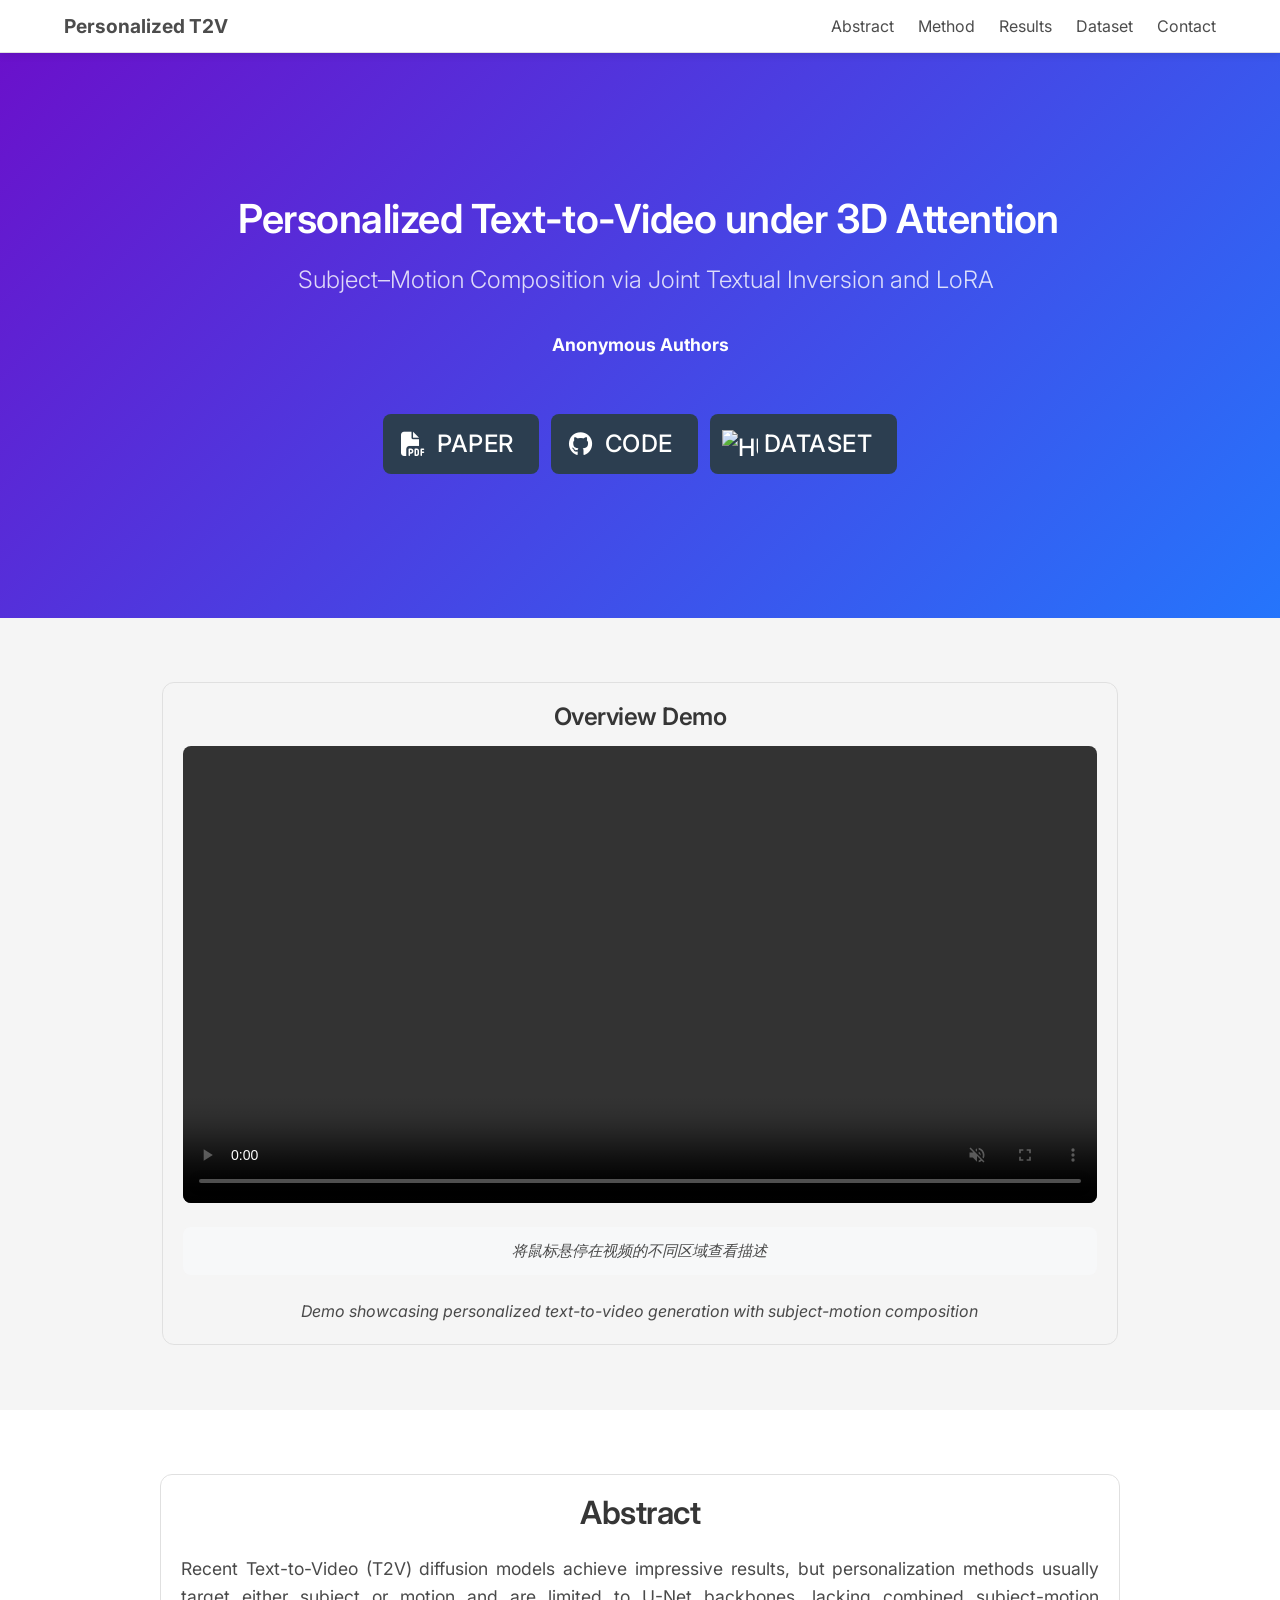
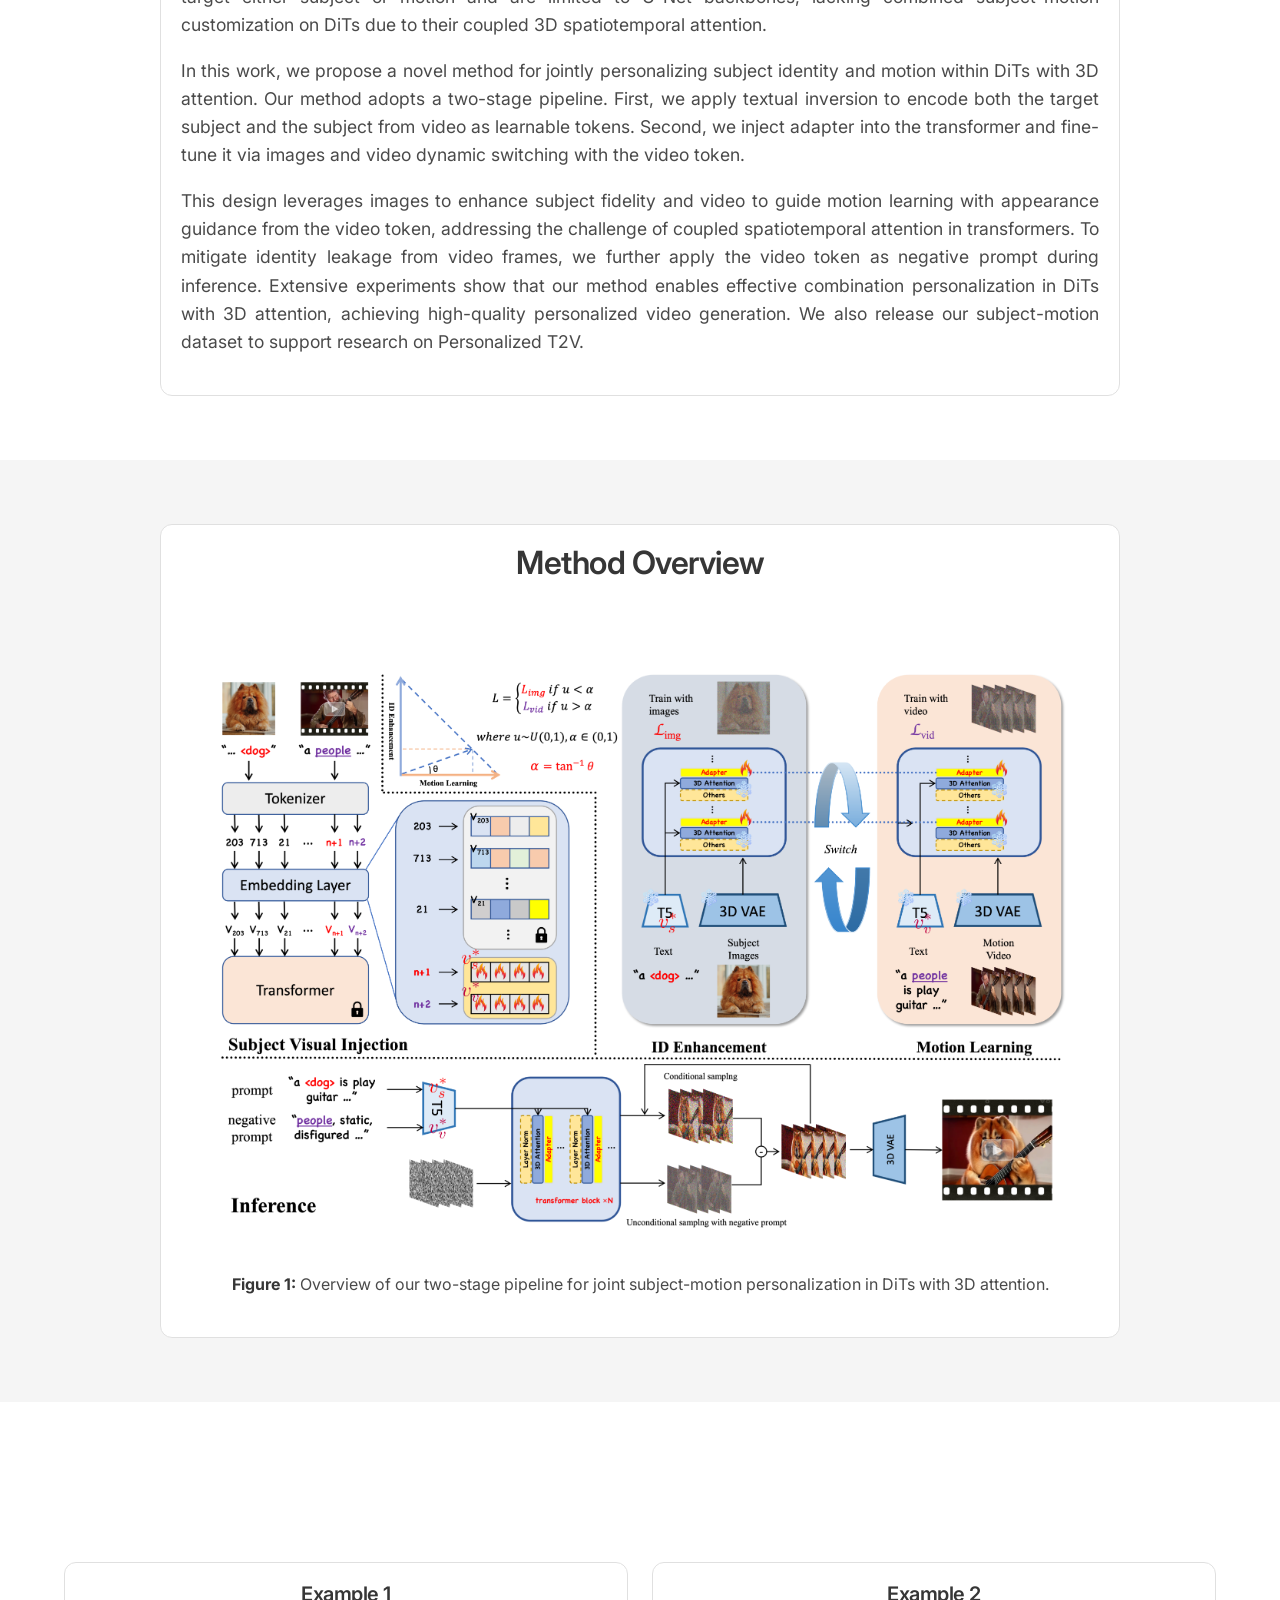
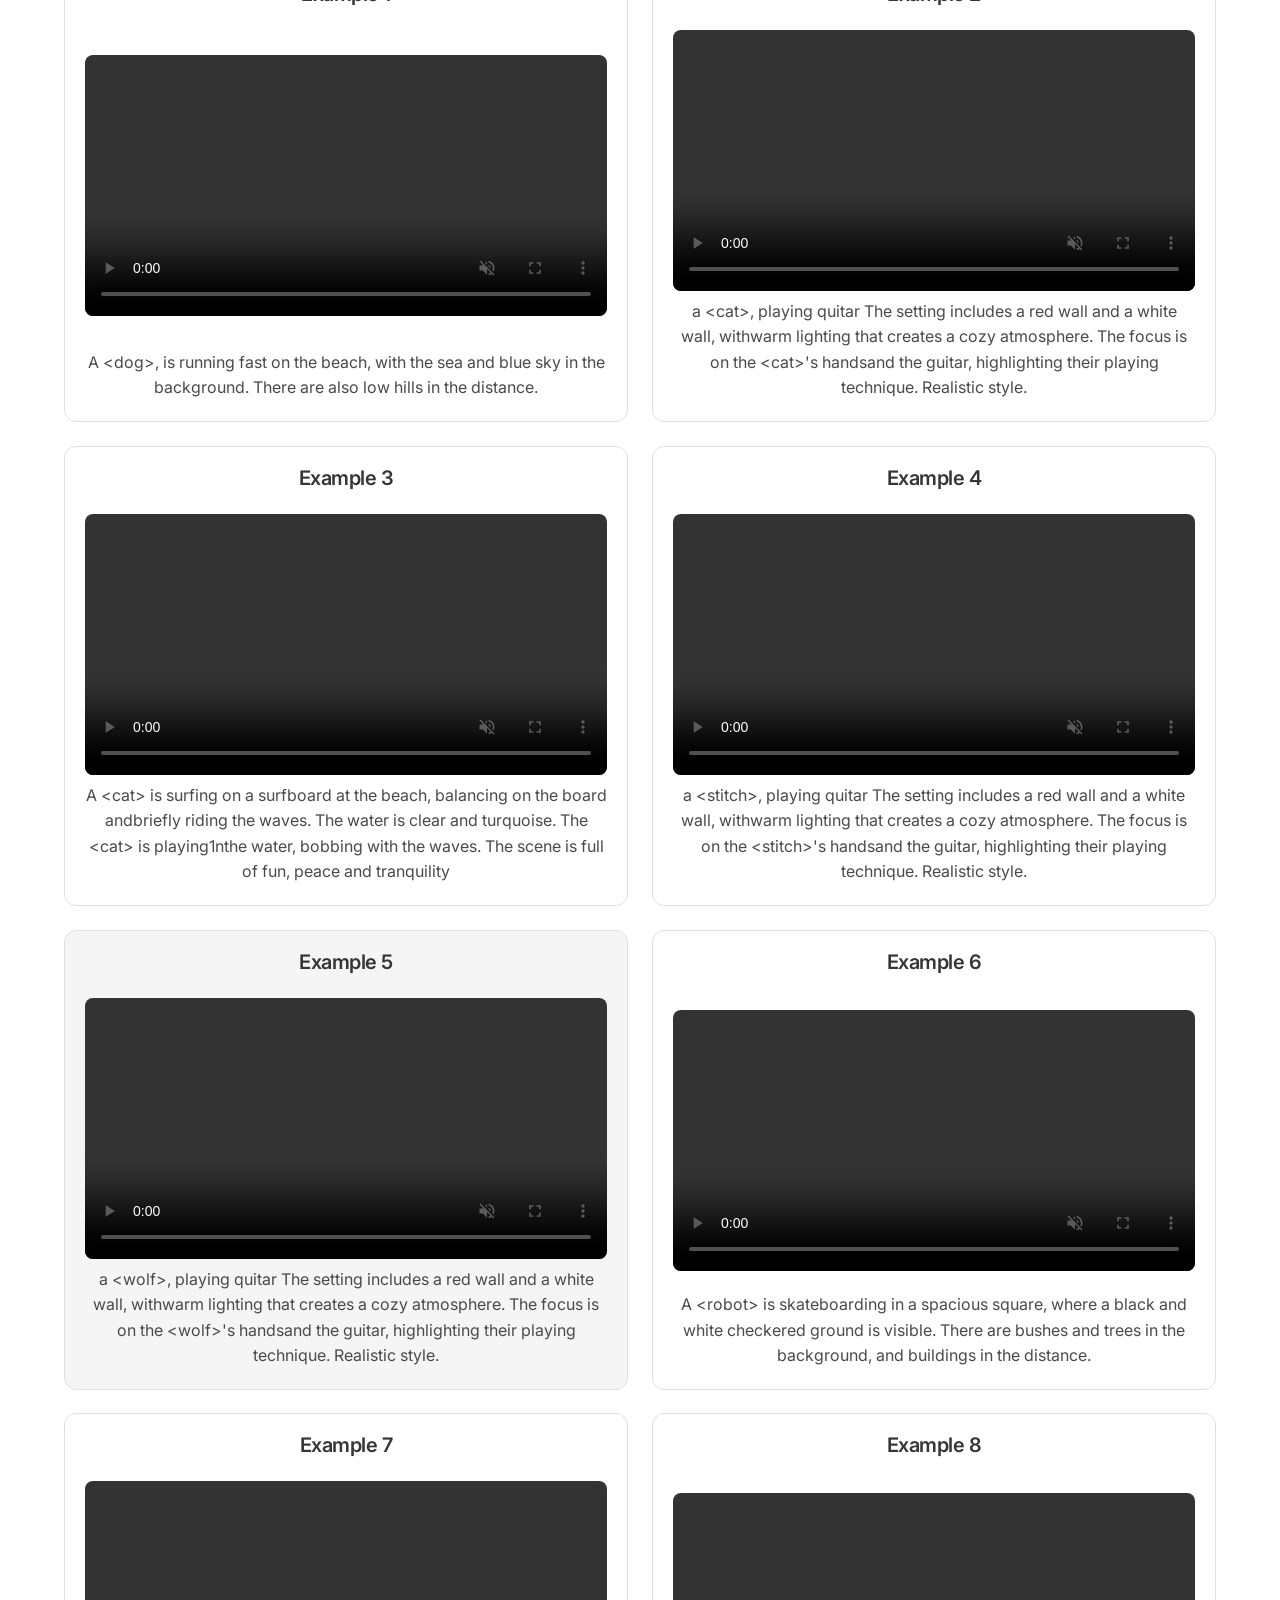
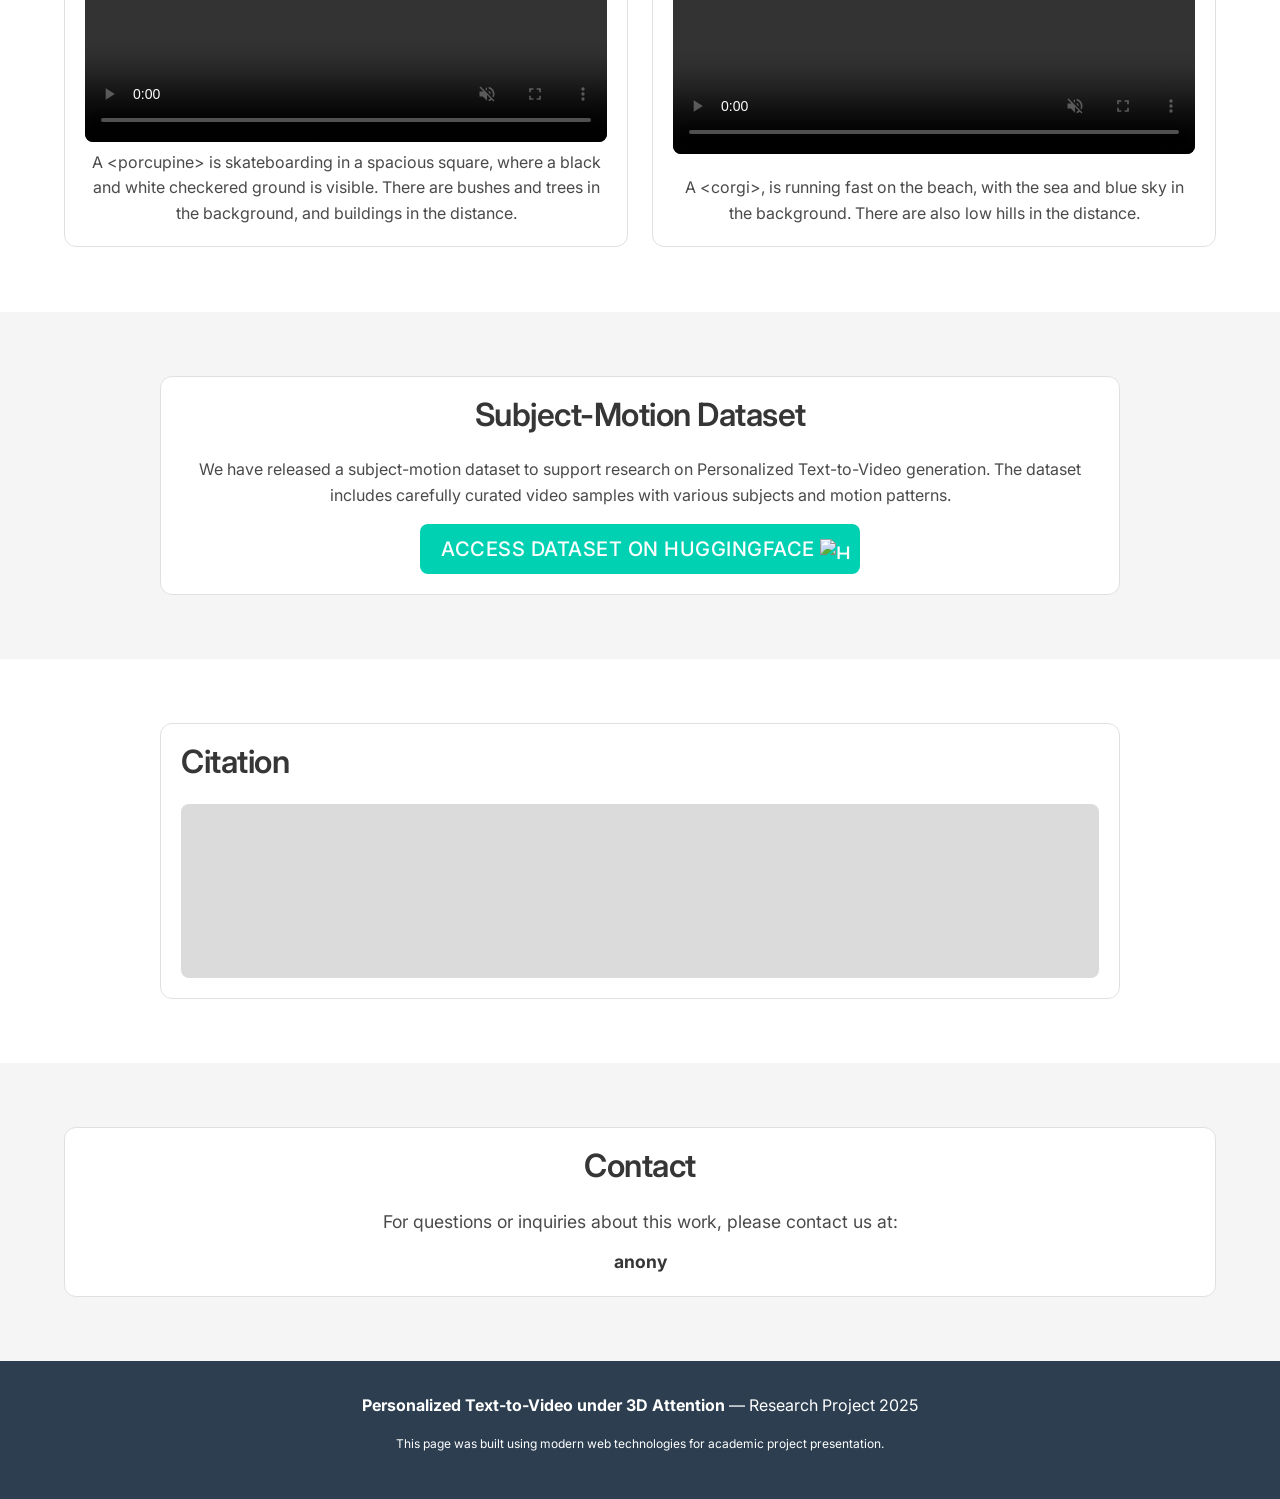
==== commit 03b4ab90: "finall" ====
--- a/index.html
+++ b/index.html
@@ -188,7 +188,7 @@
   <!-- Results Section -->
   <section id="results" class="section">
     <div class="container">
-      <h2 class="title is-3 has-text-centered mb-6">Results</h2>
+      <h2 class="title is-3 has-text-centered mb-6">More Results</h2>
 
       <div class="columns is-multiline">
         <div class="column is-6">
@@ -238,6 +238,36 @@
               <source src="static/videos/wolf.mp4" type="video/mp4">
             </video>
             <p class="has-text-centered mt-2">a &lt;wolf&gt;, playing quitar The setting includes a red wall and a white wall, withwarm lighting that creates a cozy atmosphere. The focus is on the &lt;wolf&gt;'s handsand the guitar, highlighting their playing technique. Realistic style.</p>
+          </div>
+        </div>
+
+        <div class="column is-6">
+          <div class="box">
+            <h3 class="title is-5 has-text-centered">Example 6</h3>
+            <video class="result-video" controls muted loop autoplay playsinline preload="metadata">
+              <source src="static/videos/robot.mp4" type="video/mp4">
+            </video>
+            <p class="has-text-centered mt-2">A &lt;robot&gt; is skateboarding in a spacious square, where a black and white checkered ground is visible. There are bushes and trees in the background, and buildings in the distance.</p>
+          </div>
+        </div>
+
+        <div class="column is-6">
+          <div class="box">
+            <h3 class="title is-5 has-text-centered">Example 7</h3>
+            <video class="result-video" controls muted loop autoplay playsinline preload="metadata">
+              <source src="static/videos/porcupine.mp4" type="video/mp4">
+            </video>
+            <p class="has-text-centered mt-2">A &lt;porcupine&gt; is skateboarding in a spacious square, where a black and white checkered ground is visible. There are bushes and trees in the background, and buildings in the distance.</p>
+          </div>
+        </div>
+
+        <div class="column is-6">
+          <div class="box">
+            <h3 class="title is-5 has-text-centered">Example 8</h3>
+            <video class="result-video" controls muted loop autoplay playsinline preload="metadata">
+              <source src="static/videos/corgi.mp4" type="video/mp4">
+            </video>
+            <p class="has-text-centered mt-2">A &lt;corgi&gt;, is running fast on the beach, with the sea and blue sky in the background. There are also low hills in the distance.</p>
           </div>
         </div>
       </div>
